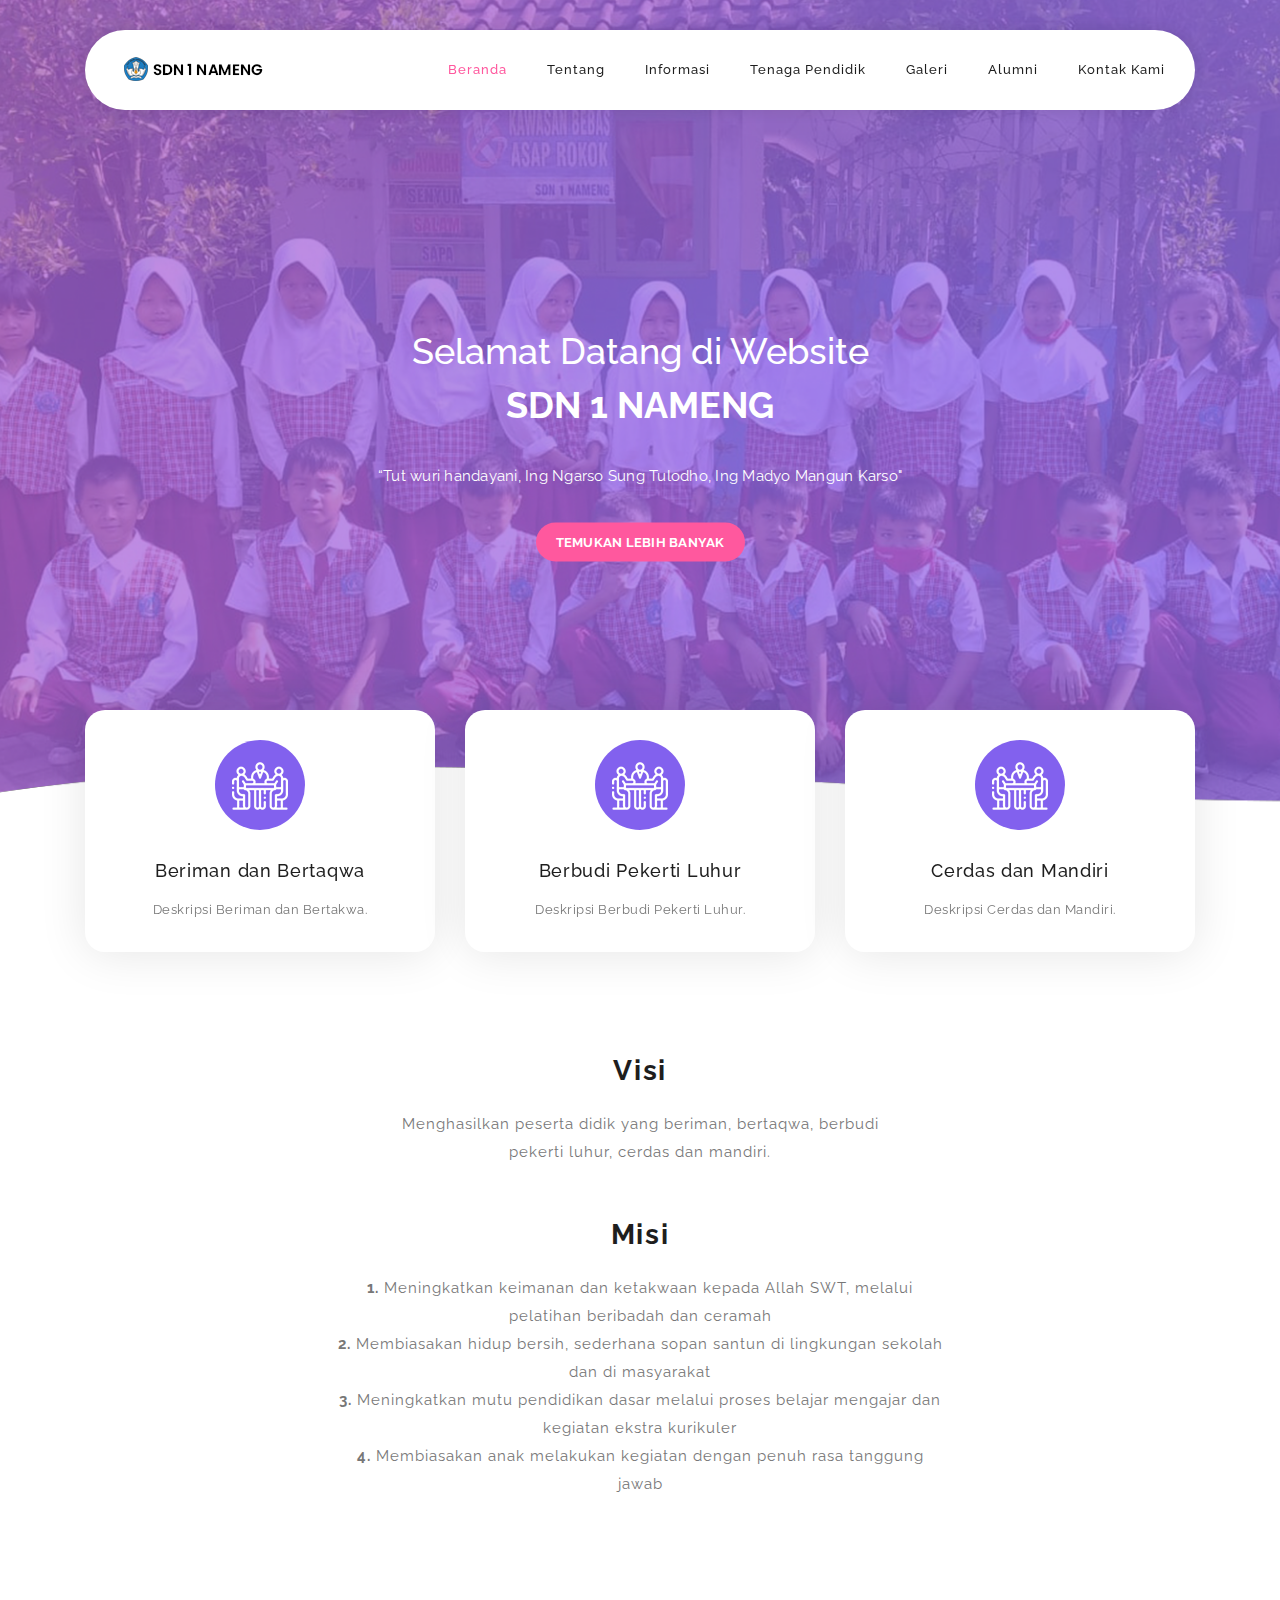
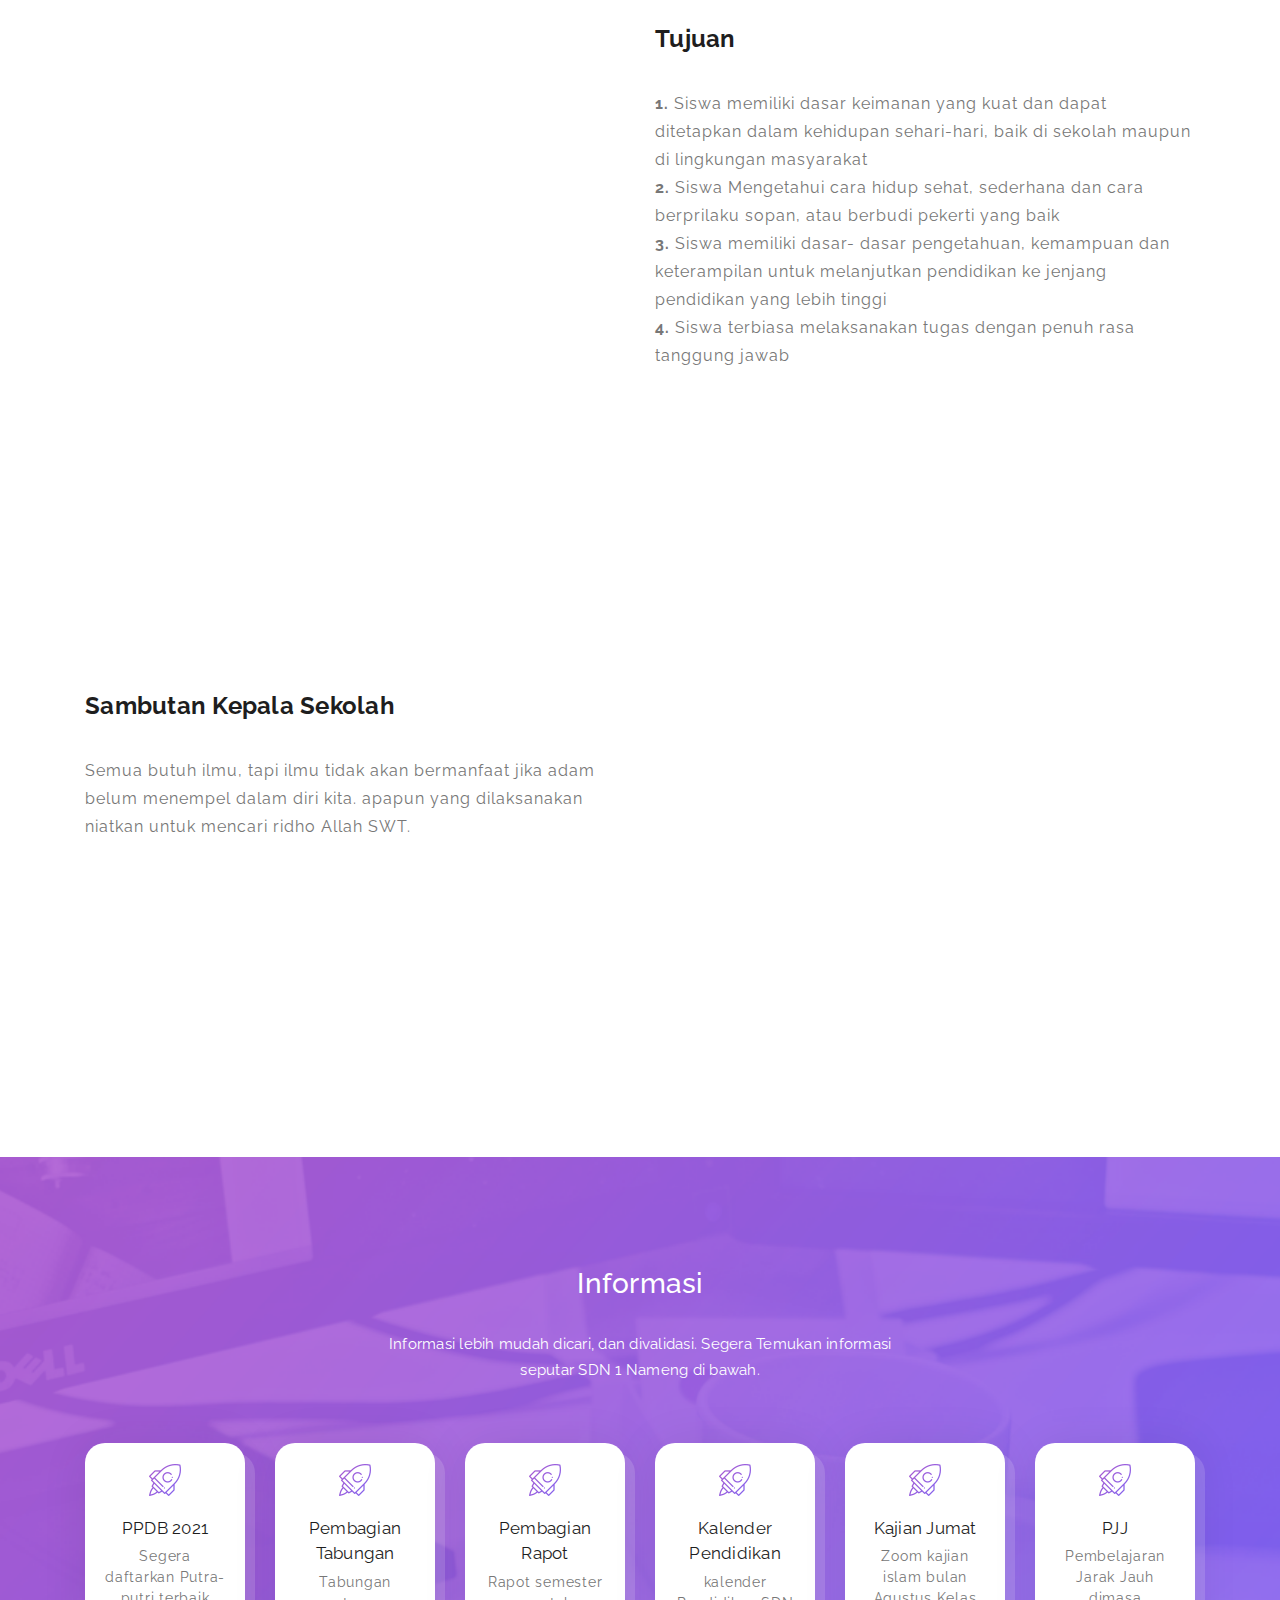
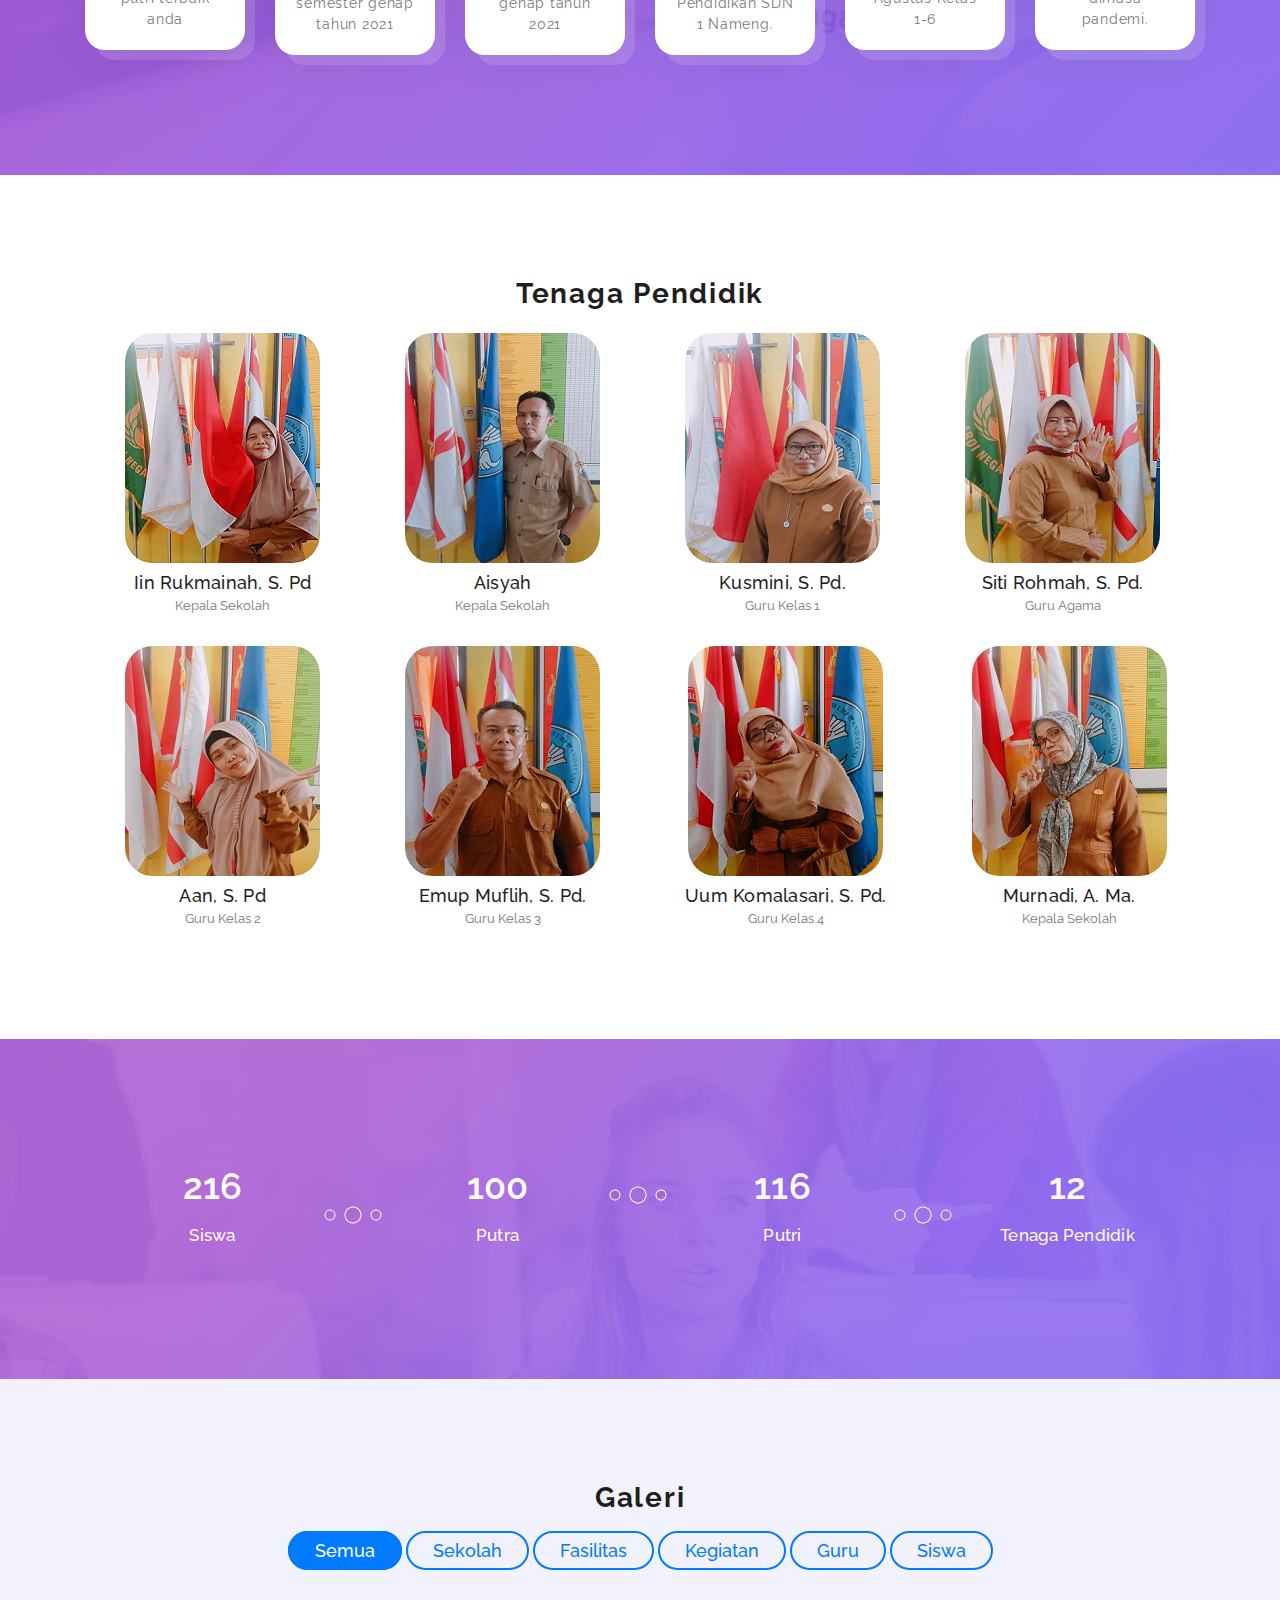
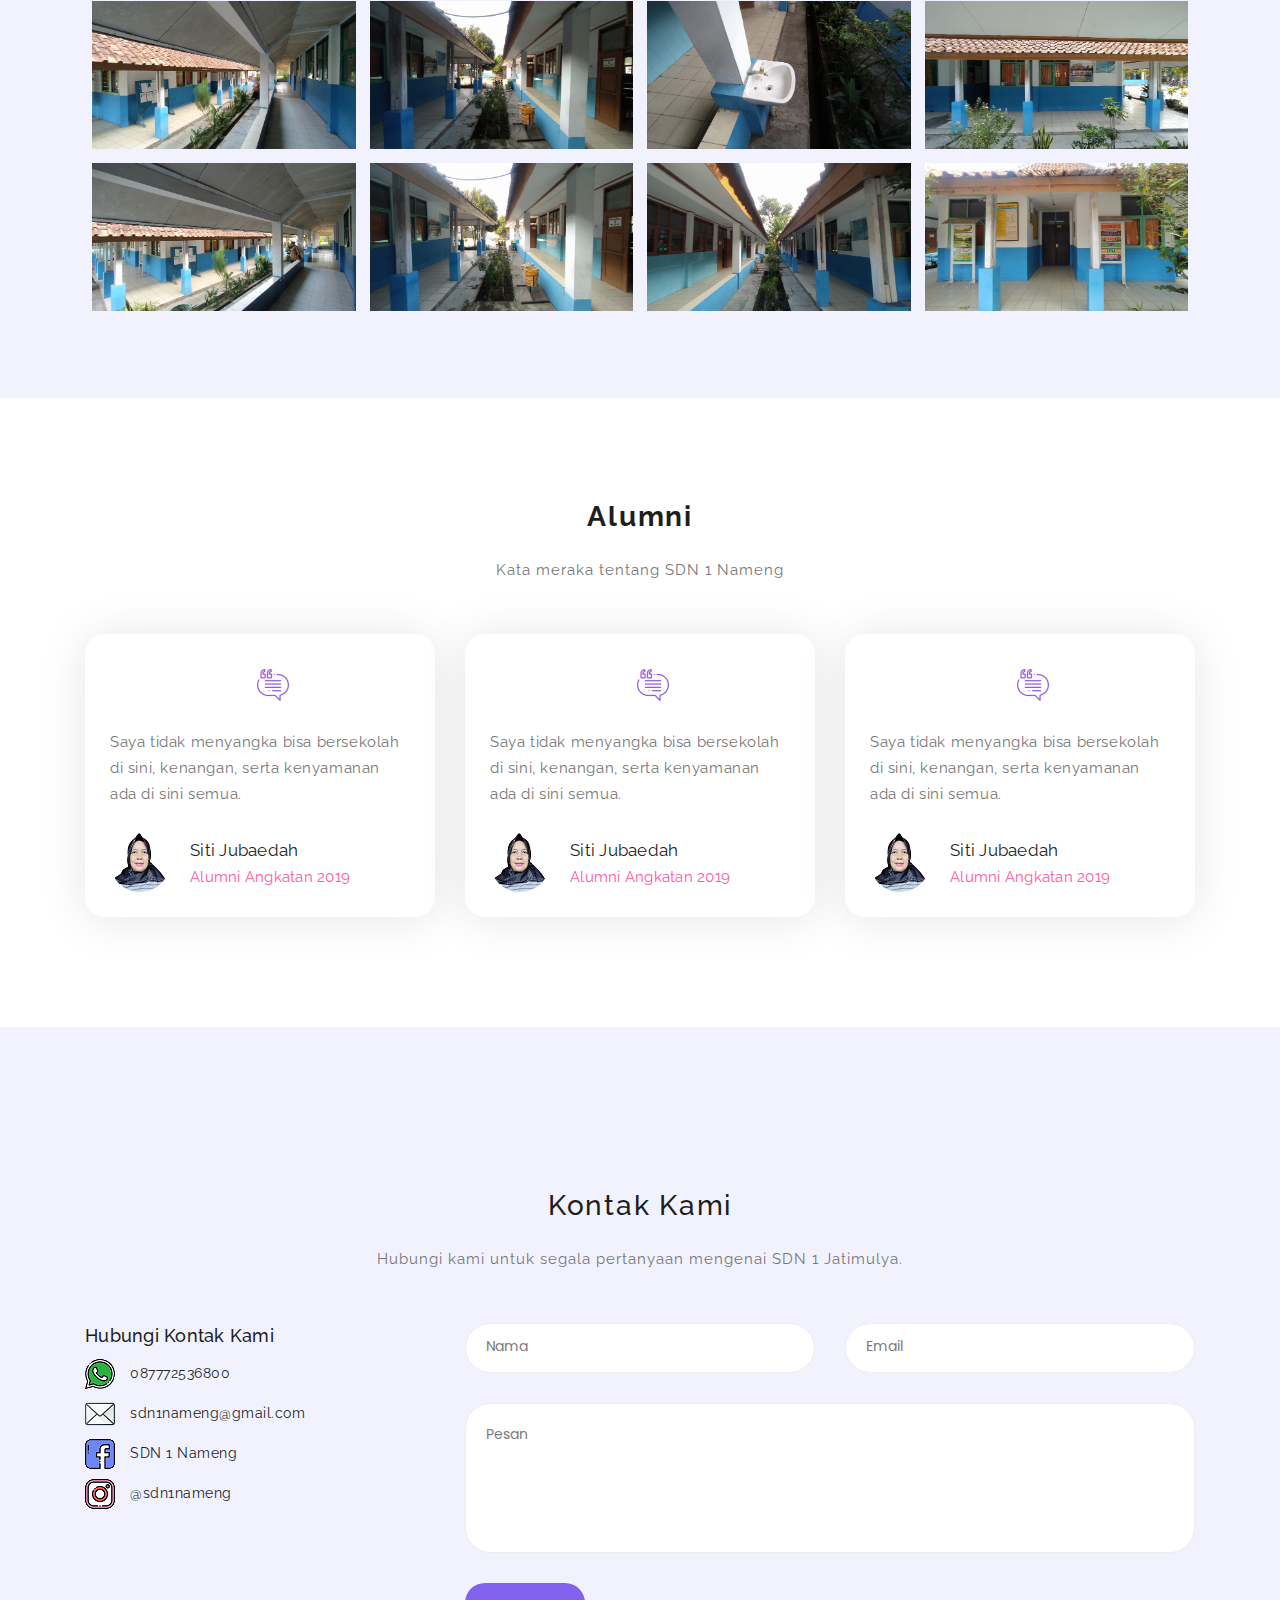
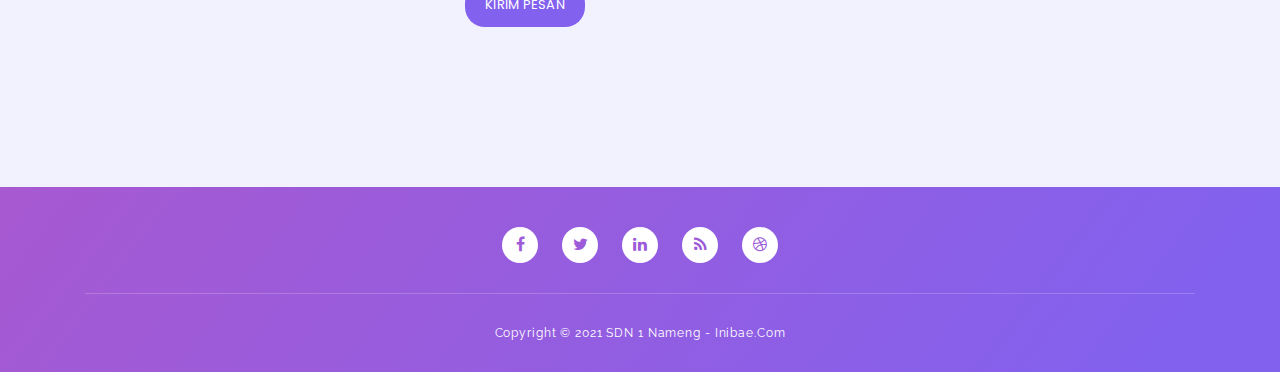
==== index.html @ caa33e8d "first commit" ====
<!DOCTYPE html>
<html lang="en">

  <head>

    <meta charset="utf-8">
    <meta name="viewport" content="width=device-width, initial-scale=1, shrink-to-fit=no">
    <meta name="description" content="">
    <meta name="author" content="">
    <link href="https://fonts.googleapis.com/css?family=Raleway:100,300,400,500,700,900" rel="stylesheet">
    <link rel="shortcut icon" href="assets/images/logotitle.png">
    <link rel="stylesheet" href="assets/css/galeri.css">
    <script src="https://kit.fontawesome.com/a076d05399.js"></script>

    <title>SDN 1 NAMENG</title>
<!--
SOFTY PINKO
https://templatemo.com/tm-535-softy-pinko
-->

    <!-- Additional CSS Files -->
    <link rel="stylesheet" type="text/css" href="assets/css/bootstrap.min.css">

    <link rel="stylesheet" type="text/css" href="assets/css/font-awesome.css">

    <link rel="stylesheet" href="assets/css/templatemo-softy-pinko.css">

    </head>
    
    <body>
    
    <!-- ***** Preloader Start ***** -->
    <div id="preloader">
        <div class="jumper">
            <div></div>
            <div></div>
            <div></div>
        </div>
    </div>  
    <!-- ***** Preloader End ***** -->
    
    
    <!-- ***** Header Area Start ***** -->
    <header class="header-area header-sticky">
        <div class="container">
            <div class="row">
                <div class="col-12">
                    <nav class="main-nav">
                        <!-- ***** Logo Start ***** -->
                        <a href="index.html" class="logo">
                            <img src="assets/images/logo.png" alt="Softy Pinko"/>
                        </a>
                        <!-- ***** Logo End ***** -->
                        <!-- ***** Menu Start ***** -->
                        <ul class="nav">
                            <li><a href="#welcome" class="active">Beranda</a></li>
                            <li><a href="#features">Tentang</a></li>
                            <li><a href="#work-process">Informasi</a></li>
                            <li><a href="#blog">Tenaga Pendidik</a></li>
                            <li><a href="#pricing-plans">Galeri</a></li>
                            <li><a href="#testimonials">Alumni</a></li>
                            <li><a href="#contact-us">Kontak Kami</a></li>
                        </ul>
                        <a class='menu-trigger'>
                            <span>Menu</span>
                        </a>
                        <!-- ***** Menu End ***** -->
                    </nav>
                </div>
            </div>
        </div>
    </header>
    <!-- ***** Header Area End ***** -->

    <!-- ***** Welcome Area Start ***** -->
    <div class="welcome-area" id="welcome">

        <!-- ***** Header Text Start ***** -->
        <div class="header-text">
            <div class="container">
                <div class="row">
                    <div class="offset-xl-3 col-xl-6 offset-lg-2 col-lg-8 col-md-12 col-sm-12">
                        <h1>Selamat Datang di Website<br><strong>SDN 1 NAMENG</strong></h1>
                        <p>“Tut wuri handayani, Ing Ngarso Sung Tulodho, Ing Madyo Mangun Karso"</p>
                        <a href="#features" class="main-button-slider"><strong>Temukan Lebih Banyak</strong></a>
                    </div>
                </div>
            </div>
        </div>
        <!-- ***** Header Text End ***** -->
    </div>
    <!-- ***** Welcome Area End ***** -->

    <!-- ***** Features Small Start ***** -->
    <section class="section home-feature">
        <div class="container">
            <div class="row">
                <div class="col-lg-12">
                    <div class="row">
                        <!-- ***** Features Small Item Start ***** -->
                        <div class="col-lg-4 col-md-6 col-sm-6 col-12" data-scroll-reveal="enter bottom move 50px over 0.6s after 0.2s">
                            <div class="features-small-item">
                                <div class="icon">
                                    <i><img src="assets/images/featured-item-01.png" alt=""></i>
                                </div>
                                <h5 class="features-title">Beriman dan Bertaqwa</h5>
                                <p>Deskripsi Beriman dan Bertakwa.</p>
                            </div>
                        </div>
                        <!-- ***** Features Small Item End ***** -->

                        <!-- ***** Features Small Item Start ***** -->
                        <div class="col-lg-4 col-md-6 col-sm-6 col-12" data-scroll-reveal="enter bottom move 50px over 0.6s after 0.4s">
                            <div class="features-small-item">
                                <div class="icon">
                                    <i><img src="assets/images/featured-item-01.png" alt=""></i>
                                </div>
                                <h5 class="features-title">Berbudi Pekerti Luhur</h5>
                                <p>Deskripsi Berbudi Pekerti Luhur.</p>
                            </div>
                        </div>
                        <!-- ***** Features Small Item End ***** -->

                        <!-- ***** Features Small Item Start ***** -->
                        <div class="col-lg-4 col-md-6 col-sm-6 col-12" data-scroll-reveal="enter bottom move 50px over 0.6s after 0.6s">
                            <div class="features-small-item">
                                <div class="icon">
                                    <i><img src="assets/images/featured-item-01.png" alt=""></i>
                                </div>
                                <h5 class="features-title">Cerdas dan Mandiri</h5>
                                <p>Deskripsi Cerdas dan Mandiri.</p>
                            </div>
                        </div>
                        <!-- ***** Features Small Item End ***** -->
                    </div>
                </div>
            </div>
        </div>
    </section>
    <!-- ***** Features Small End ***** -->

    <!-- ***** Features Big Item Start ***** -->
    
    <section class="section padding-top-70 padding-bottom-0" id="features">
        <div class="container">
            <div class="col-lg-12">
                <div class="center-heading">
                        <h2 class="section-title"><strong>Visi</strong></h2>
                    </div>
                </div>
                <div class="offset-lg-3 col-lg-6">
                    <div class="center-text">
                        <p>Menghasilkan peserta didik yang beriman, bertaqwa, berbudi pekerti luhur, cerdas dan mandiri.</p>
                    </div>
                </div>
                <div class="center-heading">
                    <h2 class="section-title"><strong>Misi</strong></h2>
                </div>
            </div>
            <div class="offset-lg-3 col-lg-6">
                <div class="center-text">
                    <p>
                        <strong>1.</strong>	Meningkatkan keimanan dan ketakwaan kepada Allah SWT, melalui pelatihan beribadah dan ceramah<br>
                        <strong>2.</strong>	Membiasakan hidup bersih, sederhana sopan santun di lingkungan sekolah dan di masyarakat<br>
                        <strong>3.</strong>	Meningkatkan mutu pendidikan dasar melalui proses belajar mengajar dan kegiatan ekstra kurikuler<br>
                        <strong>4.</strong> Membiasakan anak melakukan kegiatan dengan penuh rasa tanggung jawab<br>
                    </p>
                </div>
            </div>
        </div>
    </section>
    <!-- ***** Features Big Item End ***** -->

    <!-- ***** Features Big Item Start ***** -->
    <section class="section padding-top-70 padding-bottom-0" id="features">
        <div class="container">
            <div class="row">
                <div class="col-lg-5 col-md-12 col-sm-12 align-self-center" data-scroll-reveal="enter left move 30px over 0.6s after 0.4s">
                    <img src="assets/images/student.png" class="rounded img-fluid d-block mx-auto" alt="App">
                </div>
                <div class="col-lg-1"></div>
                <div class="col-lg-6 col-md-12 col-sm-12 align-self-center mobile-top-fix">
                    <div class="left-heading">
                        <h2 class="section-title"><strong>Tujuan</strong></h2>
                    </div>
                    <div class="left-text">
                        <p>
                            <strong>1.</strong> Siswa memiliki dasar keimanan yang kuat dan dapat ditetapkan dalam kehidupan sehari-hari, baik di sekolah maupun di lingkungan masyarakat<br>
                            <strong>2.</strong> Siswa Mengetahui cara hidup sehat, sederhana dan cara berprilaku sopan, atau berbudi pekerti yang baik<br>
                            <strong>3.</strong> Siswa memiliki dasar- dasar pengetahuan, kemampuan dan keterampilan untuk melanjutkan pendidikan ke jenjang pendidikan yang lebih tinggi<br>
                            <strong>4.</strong> Siswa terbiasa melaksanakan tugas dengan penuh rasa tanggung jawab<br>
                        </p>
                    </div>
                </div>
            </div>
        </div>
    </section>
    <!-- ***** Features Big Item End ***** -->

    <!-- ***** Features Big Item Start ***** -->
    <section class="section padding-bottom-100">
        <div class="container">
            <div class="row">
                <div class="col-lg-6 col-md-12 col-sm-12 align-self-center mobile-bottom-fix">
                    <div class="left-heading">
                        <h2 class="section-title"><strong>Sambutan Kepala Sekolah</strong></h2>
                    </div>
                    <div class="left-text">
                        <p>Semua butuh ilmu, tapi ilmu tidak akan bermanfaat jika adam belum menempel dalam diri kita. apapun yang dilaksanakan niatkan untuk mencari ridho Allah SWT.</p>
                    </div>
                </div>
                <div class="col-lg-1"></div>
                <div class="col-lg-5 col-md-12 col-sm-12 align-self-center mobile-bottom-fix-big" data-scroll-reveal="enter right move 30px over 0.6s after 0.4s">
                    <img src="assets/images/kepsek-gaya.png" class="rounded img-fluid d-block mx-auto" alt="App">
                </div>
            </div>
        </div>
    </section>
    <!-- ***** Features Big Item End ***** -->

    <!-- ***** Home Parallax Start ***** -->
    <section class="mini" id="work-process">
        <div class="mini-content">
            <div class="container">
                <div class="row">
                    <div class="offset-lg-3 col-lg-6">
                        <div class="info">
                            <h1>Informasi</h1>
                            <p>Informasi lebih mudah dicari, dan divalidasi. Segera Temukan informasi seputar SDN 1 Nameng di bawah.</p>
                        </div>
                    </div>
                </div>

                <!-- ***** Mini Box Start ***** -->
                <div class="row">
                    <div class="col-lg-2 col-md-3 col-sm-6 col-6">
                        <a href="informasi1.html" class="mini-box">
                            <i><img src="assets/images/work-process-item-01.png" alt=""></i>
                            <strong>PPDB 2021</strong>
                            <span>Segera daftarkan Putra-putri terbaik anda</span>
                        </a>
                    </div>
                    <div class="col-lg-2 col-md-3 col-sm-6 col-6">
                        <a href="informasi1.html" class="mini-box">
                            <i><img src="assets/images/work-process-item-01.png" alt=""></i>
                            <strong>Pembagian Tabungan</strong>
                            <span>Tabungan semester genap tahun 2021</span>
                        </a>
                    </div>
                    <div class="col-lg-2 col-md-3 col-sm-6 col-6">
                        <a href="informasi1.html" class="mini-box">
                            <i><img src="assets/images/work-process-item-01.png" alt=""></i>
                            <strong>Pembagian Rapot</strong>
                            <span>Rapot semester genap tahun 2021</span>
                        </a>
                    </div>
                    <div class="col-lg-2 col-md-3 col-sm-6 col-6">
                        <a href="informasi2.html" class="mini-box">
                            <i><img src="assets/images/work-process-item-01.png" alt=""></i>
                            <strong>Kalender Pendidikan</strong>
                            <span>kalender Pendidikan SDN 1 Nameng.</span>
                        </a>
                    </div>
                    <div class="col-lg-2 col-md-3 col-sm-6 col-6">
                        <a href="informasi2.html" class="mini-box">
                            <i><img src="assets/images/work-process-item-01.png" alt=""></i>
                            <strong>Kajian Jumat</strong>
                            <span>Zoom kajian islam bulan Agustus Kelas 1-6</span>
                        </a>
                    </div>
                    <div class="col-lg-2 col-md-3 col-sm-6 col-6">
                        <a href="informasi2.html" class="mini-box">
                            <i><img src="assets/images/work-process-item-01.png" alt=""></i>
                            <strong>PJJ</strong>
                            <span>Pembelajaran Jarak Jauh dimasa pandemi.</span>
                        </a>
                    </div>
                </div>
                <!-- ***** Mini Box End ***** -->
            </div>
        </div>
    </section>
    <!-- ***** Home Parallax End ***** -->

    <!-- ***** Blog Start ***** -->
        <section class="section" id="blog">
            <div class="container">
                <!-- ***** Section Title Start ***** -->
                <div class="row">
                    <div class="col-lg-12">
                        <div class="center-heading">
                            <h2 class="section-title"><strong>Tenaga Pendidik</strong></h2>
                        </div>
                    </div>
                </div>
                <!-- ***** Section Title End ***** -->
    
                <div class="row">
                    <!-- <div class="col-lg-4 col-md-6 col-sm-12 justify-content-md-center"> -->
                        <div class="blog-post-thumb">
                            <div class="img">
                                <img src="assets/images/tenagapendidik/h.png" alt="">
                            </div>
                            <div class="blog-content">
                                <h3>
                                    <a href="#">Iin Rukmainah, S. Pd</a>
                                </h3>
                                <div class="text">
                                   Kepala Sekolah
                                </div>
                            </div>
                        </div>
                        <div class="blog-post-thumb">
                            <div class="img">
                                <img src="assets/images/tenagapendidik/a.png" alt="">
                            </div>
                            <div class="blog-content">
                                <h3>
                                    <a href="#">Aisyah</a>
                                </h3>
                                <div class="text">
                                Kepala Sekolah
                                </div>
                            </div>
                        </div>
                        <div class="blog-post-thumb">
                            <div class="img">
                                <img src="assets/images/tenagapendidik/b.png" alt="">
                            </div>
                            <div class="blog-content">
                                <h3>
                                    <a href="#">Kusmini, S. Pd.</a>
                                </h3>
                                <div class="text">
                                   Guru Kelas 1
                                </div>
                            </div>
                        </div>
                        <div class="blog-post-thumb">
                            <div class="img">
                                <img src="assets/images/tenagapendidik/c.png" alt="">
                            </div>
                            <div class="blog-content">
                                <h3>
                                    <a href="#">Siti Rohmah, S. Pd.</a>
                                </h3>
                                <div class="text">
                                   Guru Agama
                                </div>
                            </div>
                        </div>
                        <div class="blog-post-thumb">
                            <div class="img">
                                <img src="assets/images/tenagapendidik/d.png" alt="">
                            </div>
                            <div class="blog-content">
                                <h3>
                                    <a href="#">Aan, S. Pd</a>
                                </h3>
                                <div class="text">
                                    Guru Kelas 2
                                </div>
                            </div>
                        </div>
                        <div class="blog-post-thumb">
                            <div class="img">
                                <img src="assets/images/tenagapendidik/e.png" alt="">
                            </div>
                            <div class="blog-content">
                                <h3>
                                    <a href="#">Emup Muflih, S. Pd.</a>
                                </h3>
                                <div class="text">
                                   Guru Kelas 3
                                </div>
                            </div>
                        </div>
                        <div class="blog-post-thumb">
                            <div class="img">
                                <img src="assets/images/tenagapendidik/f.png" alt="">
                            </div>
                            <div class="blog-content">
                                <h3>
                                    <a href="#">Uum Komalasari, S. Pd.</a>
                                </h3>
                                <div class="text">
                                   Guru Kelas 4 
                                </div>
                            </div>
                        </div>
                        <div class="blog-post-thumb">
                            <div class="img">
                                <img src="assets/images/tenagapendidik/g.png" alt="">
                            </div>
                            <div class="blog-content">
                                <h3>
                                    <a href="#">Murnadi, A. Ma.</a>
                                </h3>
                                <div class="text">
                                   Kepala Sekolah
                                </div>
                            </div>
                        </div>
                </div>
            </div>
        </section>
    <!-- ***** Blog End ***** -->

    
    <!-- ***** Counter Parallax Start ***** -->
    <section class="counter">
        <div class="content">
            <div class="container">
                <div class="row">
                    <div class="col-lg-3 col-md-6 col-sm-12">
                        <div class="count-item decoration-bottom">
                            <strong>216</strong>
                            <span>Siswa</span>
                        </div>
                    </div>
                    <div class="col-lg-3 col-md-6 col-sm-12">
                        <div class="count-item decoration-top">
                            <strong>100</strong>
                            <span>Putra</span>
                        </div>
                    </div>
                    <div class="col-lg-3 col-md-6 col-sm-12">
                        <div class="count-item decoration-bottom">
                            <strong>116</strong>
                            <span>Putri</span>
                        </div>
                    </div>
                    <div class="col-lg-3 col-md-6 col-sm-12">
                        <div class="count-item">
                            <strong>12</strong>
                            <span>Tenaga Pendidik</span>
                        </div>
                    </div>
                </div>
            </div>
        </div>
    </section>
    <!-- ***** Counter Parallax End ***** -->   

    <!-- Galeri Start -->
    <section class="section colored" id="pricing-plans">
        <div class="container">
            <!-- ***** Section Title Start ***** -->
            <div class="row">
                <div class="col-lg-12">
                    <div class="center-heading">
                        <h2 class="section-title"><strong>Galeri</strong></h2>
                    </div>
                </div>
            </div>
            <!-- ***** Section Title End ***** -->
            <!-- ***** Section Title End ***** -->

            <!-- ***** Section Galeri Start ***** -->
            <div class="wrapper">
                <!-- filter Items -->
                <nav>
                  <div class="items">
                    <span class="item active" data-name="semua">Semua</span>
                    <span class="item" data-name="sekolah">Sekolah</span>
                    <span class="item" data-name="fasilitas">Fasilitas</span>
                    <span class="item" data-name="kegiatan">Kegiatan</span>
                    <span class="item" data-name="guru">Guru</span>
                    <span class="item" data-name="siswa">Siswa</span>
                  </div>
                </nav>
                <!-- filter Images -->
                <div class="gallery">
                  <div class="image" data-name="sekolah"><span><img src="assets/images/galeri/1.jpg" alt=""></span></div>
                  <div class="image" data-name="sekolah"><span><img src="assets/images/galeri/2.jpg" alt=""></span></div>
                  <div class="image" data-name="fasilitas"><span><img src="assets/images/galeri/3.jpg" alt=""></span></div>
                  <div class="image" data-name="sekolah"><span><img src="assets/images/galeri/4.jpg" alt=""></span></div>
                  <div class="image" data-name="sekolah"><span><img src="assets/images/galeri/5.jpg" alt=""></span></div>
                  <div class="image" data-name="sekolah"><span><img src="assets/images/galeri/6.jpg" alt=""></span></div>
                  <div class="image" data-name="sekolah"><span><img src="assets/images/galeri/7.jpg" alt=""></span></div>
                  <div class="image" data-name="sekolah"><span><img src="assets/images/galeri/8.jpg" alt=""></span></div>
                </div>
              </div>
              <!-- fullscreen img preview box -->
              <div class="preview-box">
                <div class="details">
                  <span class="title">Kategori: <p></p></span>
                  <span class="icon fas fa-times"></span>
                </div>
                <div class="image-box"><img src="" alt=""></div>
              </div>
              <div class="shadow"></div>
            <!-- ***** Section Galeri End ***** -->
        </div>
    </section>
    <!-- Galeri End -->



    <!-- ***** Testimonials Start ***** -->
        <section class="section" id="testimonials">
            <div class="container">
                <!-- ***** Section Title Start ***** -->
                <div class="row">
                    <div class="col-lg-12">
                        <div class="center-heading">
                            <h2 class="section-title"><strong>Alumni</strong></h2>
                        </div>
                    </div>
                    <div class="offset-lg-3 col-lg-6">
                        <div class="center-text">
                            <p>Kata meraka tentang SDN 1 Nameng </p>
                        </div>
                    </div>
                </div>
                <!-- ***** Section Title End ***** -->
    
                <div class="row">
                    <!-- ***** Testimonials Item Start ***** -->
                    <div class="col-lg-4 col-md-6 col-sm-12 ">
                        <div class="team-item">
                            <div class="team-content">
                                <i><img src="assets/images/testimonial-icon.png" alt=""></i>
                                <p>Saya tidak menyangka bisa bersekolah di sini, kenangan, serta kenyamanan ada di sini semua.</p>
                                <div class="user-image">
                                    <img src="assets/images/60x60.png" alt="">
                                </div>
                                <div class="team-info">
                                    <h3 class="user-name">Siti Jubaedah</h3>
                                    <span>Alumni Angkatan 2019</span>
                                </div>
                            </div>
                        </div>
                    </div>
                    <!-- ***** Testimonials Item End ***** -->
                    
                    <!-- ***** Testimonials Item Start ***** -->
                    <div class="col-lg-4 col-md-6 col-sm-12 ">
                        <div class="team-item">
                            <div class="team-content">
                                <i><img src="assets/images/testimonial-icon.png" alt=""></i>
                                <p>Saya tidak menyangka bisa bersekolah di sini, kenangan, serta kenyamanan ada di sini semua.</p>
                                <div class="user-image">
                                    <img src="assets/images/60x60.png" alt="">
                                </div>
                                <div class="team-info">
                                    <h3 class="user-name">Siti Jubaedah</h3>
                                    <span>Alumni Angkatan 2019</span>
                                </div>
                            </div>
                        </div>
                    </div>
                    <!-- ***** Testimonials Item End ***** -->
                    
                    <!-- ***** Testimonials Item Start ***** -->
                    <div class="col-lg-4 col-md-6 col-sm-12">
                        <div class="team-item">
                            <div class="team-content">
                                <i><img src="assets/images/testimonial-icon.png" alt=""></i>
                                <p>Saya tidak menyangka bisa bersekolah di sini, kenangan, serta kenyamanan ada di sini semua.</p>
                                <div class="user-image">
                                    <img src="assets/images/60x60.png" alt="">
                                </div>
                                <div class="team-info">
                                    <h3 class="user-name">Siti Jubaedah</h3>
                                    <span>Alumni Angkatan 2019</span>
                                </div>
                            </div>
                        </div>
                    </div>
                    <!-- ***** Testimonials Item End ***** -->
                    <!-- ***** Testimonials Item End ***** -->
                </div>
            </div>
        </section>
    <!-- ***** Testimonials End ***** -->    

    <!-- ***** Contact Us Start ***** -->
    <section class="section colored" id="contact-us">
        <div class="container">
            <!-- ***** Section Title Start ***** -->
            <div class="row">
                <div class="col-lg-12">
                    <div class="center-heading">
                        <h2 class="section-title">Kontak Kami</h2>
                    </div>
                </div>
                <div class="offset-lg-3 col-lg-6">
                    <div class="center-text">
                        <p>Hubungi kami untuk segala pertanyaan mengenai SDN 1 Jatimulya.</p>
                    </div>
                </div>
            </div>
            <!-- ***** Section Title End ***** -->

            <div class="row">
                <!-- ***** Contact Text Start ***** -->
                <div class="col-lg-4 col-md-4 col-xs-12">
                    <div class="left-text-content">
                        <div class="section-heading">
                            <h5>Hubungi Kontak Kami</h5>
                        </div>
                        <ul class="contact-info">
                            <li><img src="assets/images/contact-info-03.png" alt="">087772536800</li>
                            <li><img src="assets/images/contact-info-04.png" alt="">sdn1nameng@gmail.com</li>
                            <li><img src="assets/images/contact-info-01.png" alt="">SDN 1 Nameng</li>
                            <li><img src="assets/images/contact-info-02.png" alt="">@sdn1nameng</li>
                        </ul>
                    </div>
                </div>
                <!-- ***** Contact Text End ***** -->

                <!-- ***** Contact Form Start ***** -->
                <div class="col-lg-8 col-md-6 col-sm-12">
                    <div class="contact-form">
                        <form id="contact" action="" method="get">
                          <div class="row">
                            <div class="col-lg-6 col-md-12 col-sm-12">
                              <fieldset>
                                <input name="name" type="text" class="form-control" id="name" placeholder="Nama" required="">
                              </fieldset>
                            </div>
                            <div class="col-lg-6 col-md-12 col-sm-12">
                              <fieldset>
                                <input name="email" type="email" class="form-control" id="email" placeholder="Email" required="">
                              </fieldset>
                            </div>
                            <div class="col-lg-12">
                              <fieldset>
                                <textarea name="message" rows="6" class="form-control" id="message" placeholder="Pesan" required=""></textarea>
                              </fieldset>
                            </div>
                            <div class="col-lg-12">
                              <fieldset>
                                <button type="submit" id="form-submit" class="main-button">Kirim Pesan</button>
                              </fieldset>
                            </div>
                          </div>
                        </form>
                    </div>
                </div>
                <!-- ***** Contact Form End ***** -->
            </div>
        </div>
    </section>
    <!-- ***** Contact Us End ***** -->
    
    <!-- ***** Footer Start ***** -->
    <footer>
        <div class="container">
            <div class="row">
                <div class="col-lg-12 col-md-12 col-sm-12">
                    <ul class="social">
                        <li><a href="#"><i class="fa fa-facebook"></i></a></li>
                        <li><a href="#"><i class="fa fa-twitter"></i></a></li>
                        <li><a href="#"><i class="fa fa-linkedin"></i></a></li>
                        <li><a href="#"><i class="fa fa-rss"></i></a></li>
                        <li><a href="#"><i class="fa fa-dribbble"></i></a></li>
                    </ul>
                </div>
            </div>
            <div class="row">
                <div class="col-lg-12">
                    <p class="copyright">Copyright &copy; 2021 SDN 1 Nameng - <a href="https:/www.inibae.com">Inibae.com</a></p>
                </div>
            </div>
        </div>
    </footer>
    <!-- ***** Footer End ***** -->
    
    <!-- Galeri -->
    <script src="assets/js/galeri.js"></script>

    <!-- jQuery -->
    <script src="assets/js/jquery-2.1.0.min.js"></script>

    <!-- Bootstrap -->
    <script src="assets/js/popper.js"></script>
    <script src="assets/js/bootstrap.min.js"></script>

    <!-- Plugins -->
    <script src="assets/js/scrollreveal.min.js"></script>
    <script src="assets/js/waypoints.min.js"></script>
    <script src="assets/js/jquery.counterup.min.js"></script>
    <script src="assets/js/imgfix.min.js"></script> 
    
    <!-- Global Init -->
    <script src="assets/js/custom.js"></script>

  </body>
</html>
---- assets/css/galeri.css ----
@import url('https://fonts.googleapis.com/css2?family=Poppins:wght@200;300;400;500;600;700&display=swap');
*{
  margin: 0;
  padding: 0;
  box-sizing: border-box;
  font-family: 'Poppins', sans-serif;
}
::selection{
  color: #fff;
  background: #007bff;
}
body{
  padding: 10px;
}
/* .wrapper{
  margin: 100px auto;
  max-width: 1100px;
} */
.wrapper nav{
  display: flex;
  justify-content: center;
}
/* .wrapper .items{
  display: flex;
  max-width: 720px;
  width: 100%;
  justify-content: space-between;
} */
.items span{
  padding: 7px 25px;
  font-size: 18px;
  font-weight: 500;
  cursor: pointer;
  color: #007bff;
  border-radius: 50px;
  border: 2px solid #007bff;
  transition: all 0.3s ease;
}
.items span.active,
.items span:hover{
  color: #fff;
  background: #007bff;
}

.gallery{
  display: flex;
  flex-wrap: wrap;
  margin-top: 30px;
}
.gallery .image{
  width: calc(100% / 4);
  padding: 7px;
}
.gallery .image span{
  display: flex;
  width: 100%;
  overflow: hidden;
}
.gallery .image img{
  width: 100%;
  vertical-align: middle;
  transition: all 0.3s ease;
}
.gallery .image:hover img{
  transform: scale(1.1);
}
.gallery .image.hide{
  display: none;
}
.gallery .image.show{
  animation: animate 0.4s ease;
}
@keyframes animate {
  0%{
    transform: scale(0.5);
  }
  100%{
    transform: scale(1);
  }
}

.preview-box{
  position: fixed;
  top: 50%;
  left: 50%;
  transform: translate(-50%, -50%) scale(0.9);
  background: #fff;
  max-width: 700px;
  width: 100%;
  z-index: 5;
  opacity: 0;
  pointer-events: none;
  border-radius: 3px;
  padding: 0 5px 5px 5px;
  box-shadow: 0px 0px 15px rgba(0,0,0,0.2);
}
.preview-box.show{
  opacity: 1;
  pointer-events: auto;
  transform: translate(-50%, -50%) scale(1);
  transition: all 0.3s ease;
}
.preview-box .details{
  padding: 13px 15px 13px 10px;
  display: flex;
  align-items: center;
  justify-content: space-between;
}
.details .title{
  display: flex;
  font-size: 18px;
  font-weight: 400;
}
.details .title p{
  font-weight: 500;
  margin-left: 5px;
}
.details .icon{
  color: #007bff;
  font-style: 22px;
  cursor: pointer;
}
.preview-box .image-box{
  width: 100%;
  display: flex;
}
.image-box img{
  width: 100%;
  border-radius: 0 0 3px 3px;
}
.shadow{
  position: fixed;
  left: 0;
  top: 0;
  height: 100%;
  width: 100%;
  z-index: 2;
  display: none;
  background: rgba(0,0,0,0.4);
}
.shadow.show{
  display: block;
}

@media (max-width: 1000px) {
  .gallery .image{
    width: calc(100% / 3);
  }
}
@media (max-width: 800px) {
  .gallery .image{
    width: calc(100% / 2);
  }
}
@media (max-width: 700px) {
  .wrapper nav .items{
    max-width: 600px;
  }
  nav .items span{
    padding: 7px 15px;
  }
}
@media (max-width: 600px) {
  .wrapper{
    margin: 30px auto;
  }
  .wrapper nav .items{
    flex-wrap: wrap;
    justify-content: center;
  }
  nav .items span{
    margin: 5px;
  }
  .gallery .image{
    width: 100%;
  }
}
---- assets/css/templatemo-softy-pinko.css ----
/*

Softy Pinko

https://templatemo.com/tm-535-softy-pinko

*/
/* ---------------------------------------------
Table of contents
------------------------------------------------
01. font & reset css
02. reset
03. global styles
04. header
05. welcome
06. features
07. team
08. pricing
09. blog
10. contact
11. footer
12. preloader

--------------------------------------------- */
/* 
---------------------------------------------
font & reset css
--------------------------------------------- 
*/
@import url("https://fonts.googleapis.com/css?family=Raleway:100,300,400,500,700,900");
/* 
---------------------------------------------
reset
--------------------------------------------- 
*/
html, body, div, span, applet, object, iframe, h1, h2, h3, h4, h5, h6, p, blockquote, div
pre, a, abbr, acronym, address, big, cite, code, del, dfn, em, font, img, ins, kbd, q,
s, samp, small, strike, strong, sub, sup, tt, var, b, u, i, center, dl, dt, dd, ol, ul, li,
figure, header, nav, section, article, aside, footer, figcaption {
  margin: 0;
  padding: 0;
  border: 0;
  outline: 0;
  font-family: "Raleway", sans-serif;
}

.clearfix:after {
  content: ".";
  display: block;
  clear: both;
  visibility: hidden;
  line-height: 0;
  height: 0;
}

.clearfix {
  display: inline-block;
}

html[xmlns] .clearfix {
  display: block;
}

* html .clearfix {
  height: 1%;
}

ul, li {
  padding: 0;
  margin: 0;
  list-style: none;
}

header, nav, section, article, aside, footer, hgroup {
  display: block;
}

* {
  box-sizing: border-box;
}

html, body {
  font-family: "Raleway", sans-serif;
  font-weight: 400;
  background-color: #fff;
  font-size: 16px;
  -ms-text-size-adjust: 100%;
  -webkit-font-smoothing: antialiased;
  -moz-osx-font-smoothing: grayscale;
}

a {
  text-decoration: none !important;
}

h1, h2, h3, h4, h5, h6 {
  font-family: "Raleway", sans-serif;
  margin-top: 0px;
  margin-bottom: 0px;
}

ul {
  margin-bottom: 0px;
}

/* 
---------------------------------------------
global styles
--------------------------------------------- 
*/
html,
body {
  background: #fff;
  font-family: "Raleway", sans-serif;
}

::selection {
  background: #ff589e;
  color: #fff;
}

::-moz-selection {
  background: #ff589e;
  color: #fff;
}

.section {
  position: relative;
  padding-top: 100px;
  padding-bottom: 80px;
}

.section.colored {
  background: #f2f2fe;
}

.hr {
  bottom: 0px;
  width: 100%;
  height: 1px;
  margin-top: 100px;
  border-bottom: 1px solid #eee;
}

.left-heading.light .section-title {
  color: #ffffff;
}

.left-heading .section-title {
  font-weight: 500;
  font-size: 24px;
  line-height: 42px;
  color: #1e1e1e;
  letter-spacing: 0.25px;
  margin-bottom: 30px;
  position: relative;
}

.center-heading {
  text-align: center;
}

.center-heading .section-title {
  font-weight: 500;
  font-size: 28px;
  color: #1e1e1e;
  letter-spacing: 1.75px;
  line-height: 38px;
  margin-bottom: 20px;
}

.center-heading.colored .section-title {
  color: #ffffff;
}

.center-text {
  text-align: center;
  font-weight: 400;
  font-size: 16px;
  color: #777;
  line-height: 28px;
  letter-spacing: 1px;
  margin-bottom: 50px;
}

.center-text.colored {
  color: #fff;
}

.center-text p {
  font-size: 15px;
  color: #777;
  margin-bottom: 30px;
}

.left-text {
  font-weight: 400;
  font-size: 16px;
  color: #777;
  line-height: 28px;
  letter-spacing: 1px;
}

.left-text.light {
  color: #fff;
}

.left-text p {
  margin-bottom: 30px;
}

.left-text p.dark {
  color: #3B566E;
}

.padding-bottom-top-60 {
  padding-top: 60px !important;
  padding-bottom: 60px !important;
}

.padding-bottom-80 {
  padding-bottom: 80px !important;
}

.padding-bottom-100 {
  padding-bottom: 100px !important;
}

.border-bottom {
  border-bottom: 1px solid #eee !important;
}

.mbottom-30 {
  margin-bottom: 30px !important;
}

.align-self-center {
  -ms-flex-item-align: center !important;
  align-self: center !important;
}

.align-self-bottom {
  -ms-flex-item-align: flex-end !important;
  align-self: flex-end !important;
}

.padding-bottom-0 {
  padding-bottom: 0px !important;
}

.padding-top-0 {
  padding-top: 0px !important;
}

.padding-top-80 {
  padding-top: 80px !important;
}

.padding-top-70 {
  padding-top: 70px !important;
}

.padding-top-20 {
  padding-top: 20px !important;
}

.margin-bottom-0 {
  margin-bottom: 0px !important;
}

.margin-bottom-30 {
  margin-bottom: 30px !important;
}

.margin-top-30 {
  margin-top: 30px !important;
}

.margin-top-15 {
  margin-top: 15px !important;
}

.margin-bottom-45 {
  margin-bottom: 45px !important;
}

.margin-bottom-20 {
  margin-bottom: 20px !important;
}

.margin-bottom-60 {
  margin-bottom: 60px !important;
}

.margin-bottom-100 {
  margin-bottom: 100px !important;
}

@media (max-width: 991px) {
  html, body {
    overflow-x: hidden;
  }
  .mobile-top-fix {
    margin-top: 30px;
    margin-bottom: 0px;
  }
  .mobile-bottom-fix {
    margin-bottom: 30px;
  }
  .mobile-bottom-fix-big {
    margin-bottom: 60px;
  }
}

a.main-button-slider {
  font-size: 13px;
  border-radius: 20px;
  padding: 12px 20px;
  background-color: #ff589e;
  text-transform: uppercase;
  color: #fff;
  letter-spacing: 0.25px;
  -webkit-transition: all 0.3s ease 0s;
  -moz-transition: all 0.3s ease 0s;
  -o-transition: all 0.3s ease 0s;
  transition: all 0.3s ease 0s;
}

a.main-button-slider:hover {
  background-color: #8261ee;
}

a.main-button {
  font-size: 13px;
  border-radius: 20px;
  padding: 12px 20px;
  background-color: #8261ee;
  text-transform: uppercase;
  color: #fff;
  letter-spacing: 0.25px;
  -webkit-transition: all 0.3s ease 0s;
  -moz-transition: all 0.3s ease 0s;
  -o-transition: all 0.3s ease 0s;
  transition: all 0.3s ease 0s;
}

a.main-button:hover {
  background-color: #ff589e;
}

button.main-button {
  outline: none;
  border: none;
  cursor: pointer;
  font-size: 13px;
  border-radius: 20px;
  padding: 12px 20px;
  background-color: #8261ee;
  text-transform: uppercase;
  color: #fff;
  letter-spacing: 0.25px;
  -webkit-transition: all 0.3s ease 0s;
  -moz-transition: all 0.3s ease 0s;
  -o-transition: all 0.3s ease 0s;
  transition: all 0.3s ease 0s;
}

button.main-button:hover {
  background-color: #ff589e;
}


/* 
---------------------------------------------
header
--------------------------------------------- 
*/
.header-area {
  position: fixed;
  top: 30px;
  left: 0px;
  right: 0px;
  z-index: 100;
  height: 100px;
  -webkit-transition: all 0.3s ease 0s;
  -moz-transition: all 0.3s ease 0s;
  -o-transition: all 0.3s ease 0s;
  transition: all 0.3s ease 0s;
}

.header-area .main-nav {
  box-shadow: 0px 0px 15px rgba(0,0,0,0.1);
  border-radius: 40px;
  min-height: 80px;
  background: #fff;
}

.header-area .main-nav .logo {
  float: left;
  margin-top: 37px;
  -webkit-transition: all 0.3s ease 0s;
  -moz-transition: all 0.3s ease 0s;
  -o-transition: all 0.3s ease 0s;
  transition: all 0.3s ease 0s;
  margin-left: 30px;
}

.header-area .main-nav .logo img {
  -webkit-transition: all 0.3s ease 0s;
  -moz-transition: all 0.3s ease 0s;
  -o-transition: all 0.3s ease 0s;
  transition: all 0.3s ease 0s;
}

.header-area .main-nav .nav {
  float: right;
  margin-top: 27px;
  margin-left: 0px;
  margin-right: 30px;
  -webkit-transition: all 0.3s ease 0s;
  -moz-transition: all 0.3s ease 0s;
  -o-transition: all 0.3s ease 0s;
  transition: all 0.3s ease 0s;
  position: relative;
  z-index: 999;
}

.header-area .main-nav .nav li {
  padding-left: 20px;
  padding-right: 20px;
}

.header-area .main-nav .nav li:last-child {
  padding-right: 0px;
}

.header-area .main-nav .nav li a {
  display: block;
  font-weight: 500;
  font-size: 13px;
  color: #fff;
  -webkit-transition: all 0.3s ease 0s;
  -moz-transition: all 0.3s ease 0s;
  -o-transition: all 0.3s ease 0s;
  transition: all 0.3s ease 0s;
  height: 40px;
  line-height: 40px;
  border: transparent;
  letter-spacing: 1px;
}

.header-area .main-nav .nav li a:hover {
  color: #ff589e;
}

.header-area .main-nav .menu-trigger {
  cursor: pointer;
  display: block;
  position: absolute;
  top: 23px;
  width: 32px;
  height: 40px;
  text-indent: -9999em;
  z-index: 99;
  right: 40px;
  display: none;
}

.header-area .main-nav .menu-trigger span,
.header-area .main-nav .menu-trigger span:before,
.header-area .main-nav .menu-trigger span:after {
  -moz-transition: all 0.4s;
  -o-transition: all 0.4s;
  -webkit-transition: all 0.4s;
  transition: all 0.4s;
  background-color: #3B566E;
  display: block;
  position: absolute;
  width: 30px;
  height: 2px;
  left: 0;
}

.header-area .main-nav .menu-trigger span:before,
.header-area .main-nav .menu-trigger span:after {
  -moz-transition: all 0.4s;
  -o-transition: all 0.4s;
  -webkit-transition: all 0.4s;
  transition: all 0.4s;
  background-color: #3B566E;
  display: block;
  position: absolute;
  width: 30px;
  height: 2px;
  left: 0;
  width: 75%;
}

.header-area .main-nav .menu-trigger span:before,
.header-area .main-nav .menu-trigger span:after {
  content: "";
}

.header-area .main-nav .menu-trigger span {
  top: 16px;
}

.header-area .main-nav .menu-trigger span:before {
  -moz-transform-origin: 33% 100%;
  -ms-transform-origin: 33% 100%;
  -webkit-transform-origin: 33% 100%;
  transform-origin: 33% 100%;
  top: -10px;
  z-index: 10;
}

.header-area .main-nav .menu-trigger span:after {
  -moz-transform-origin: 33% 0;
  -ms-transform-origin: 33% 0;
  -webkit-transform-origin: 33% 0;
  transform-origin: 33% 0;
  top: 10px;
}

.header-area .main-nav .menu-trigger.active span,
.header-area .main-nav .menu-trigger.active span:before,
.header-area .main-nav .menu-trigger.active span:after {
  background-color: transparent;
  width: 100%;
}

.header-area .main-nav .menu-trigger.active span:before {
  -moz-transform: translateY(6px) translateX(1px) rotate(45deg);
  -ms-transform: translateY(6px) translateX(1px) rotate(45deg);
  -webkit-transform: translateY(6px) translateX(1px) rotate(45deg);
  transform: translateY(6px) translateX(1px) rotate(45deg);
  background-color: #3B566E;
}

.header-area .main-nav .menu-trigger.active span:after {
  -moz-transform: translateY(-6px) translateX(1px) rotate(-45deg);
  -ms-transform: translateY(-6px) translateX(1px) rotate(-45deg);
  -webkit-transform: translateY(-6px) translateX(1px) rotate(-45deg);
  transform: translateY(-6px) translateX(1px) rotate(-45deg);
  background-color: #3B566E;
}

.header-area.header-sticky {
  min-height: 80px;
}

.header-area.header-sticky .logo {
  margin-top: 25px;
}

.header-area.header-sticky .nav {
  margin-top: 20px !important;
}

.header-area.header-sticky .nav li a {
  color: #1e1e1e;
}

.header-area.header-sticky .nav li a.active {
  color: #ff589e;
}

@media (max-width: 1200px) {
  .header-area .main-nav .nav li {
    padding-left: 12px;
    padding-right: 12px;
  }
  .header-area .main-nav:before {
    display: none;
  }
}

@media (max-width: 991px) {
  .header-area {
    padding: 0px 15px;
    height: 80px;
    box-shadow: none;
    text-align: center;
  }
  .header-area .container {
    padding: 0px;
  }
  .header-area .logo {
    margin-top: 27px !important;
    margin-left: 30px;
  }
  .header-area .menu-trigger {
    display: block !important;
  }
  .header-area .main-nav {
    overflow: hidden;
  }
  .header-area .main-nav .nav {
    float: none;
    width: 100%;
    margin-top: 80px !important;
    display: none;
    -webkit-transition: all 0s ease 0s;
    -moz-transition: all 0s ease 0s;
    -o-transition: all 0s ease 0s;
    transition: all 0s ease 0s;
    margin-left: 0px;
  }
  .header-area .main-nav .nav li:first-child {
    border-top: 1px solid #eee;
  }
  .header-area .main-nav .nav li {
    width: 100%;
    background: #fff;
    border-bottom: 1px solid #eee;
    padding-left: 0px !important;
    padding-right: 0px !important;
  }
  .header-area .main-nav .nav li a {
    height: 50px !important;
    line-height: 50px !important;
    padding: 0px !important;
    border: none !important;
    background: #fff !important;
    color: #3B566E !important;
  }
  .header-area .main-nav .nav li a:hover {
    background: #eee !important;
  }
}

@media (min-width: 992px) {
  .header-area .main-nav .nav {
    display: flex !important;
  }
}

/* 
---------------------------------------------
welcome
--------------------------------------------- 
*/
.welcome-area {
  overflow: hidden;
  position: relative;
  display: flex;
  align-items: center;
  justify-content: center;
  background-image: url(../images/banner-bg.png);
  background-repeat: no-repeat;
  background-position: center center;
  background-size: cover; 
  height: 100vh;
}

.welcome-area .header-text {
  position: absolute;
  top: 50%;
  transform: translateY(-55%);
  text-align: center;
  width: 300%;
}

.welcome-area .header-text h1 {
  font-weight: 500;
  font-size: 36px;
  line-height: 54px;
  /* letter-spacing: 1.4px; */
  margin-bottom: 30px;
  color: #fff;
}

.welcome-area .header-text p {
  font-family: "Raleway", sans-serif;
  font-weight: 400;
  font-size: 15px;
  color: #fff;
  line-height: 28px;
  letter-spacing: 0.25px;
  margin-bottom: 40px;
  position: relative;
}

@media (max-width: 991px) {
  .welcome-area .header-text {
    top: 65% !important;
    transform: perspective(1px) translateY(-60%) !important;
    text-align: center;
  }
  .welcome-area .header-text h1 {
    text-align: center;
    color: #fff;
    margin-bottom: 15px;
  }
  .welcome-area .header-text h1 span {
    color: #fff;
  }
  .welcome-area .header-text p {
    text-align: center;
    color: #fff;
    margin-bottom: 20px;
  }
}

@media (max-width: 820px) {
  .welcome-area .header-text {
    top: 65% !important;
    transform: perspective(1px) translateY(-60%) !important;
  }
   .welcome-area .header-text h1 {
    font-size: 22px;
    line-height: 30px;
    margin-bottom: 15px;
  }
  .welcome-area .header-text p {
    margin-bottom: 20px;
  }
}

@media (max-width: 765px) {
  .welcome-area {
    margin-bottom: 100px;
  }
  .welcome-area .header-text {
    top: 50% !important;
    transform: perspective(1px) translateY(-50%) !important;
    text-align: center;
  }
  .welcome-area .header-text .buttons {
    display: none;
  }
  .welcome-area .header-text h1 {
    font-weight: 600;
    font-size: 24px !important;
    line-height: 30px !important;
    margin-bottom: 30px !important;
  }
  .welcome-area .header-text h1 span {
    color: #fff;
  }
  .welcome-area .header-text p {
    text-align: center;
    color: #fff;
    font-size: 14px;
    line-height: 22px;
    margin-bottom: 40px;
  }
}


/* 
---------------------------------------------
features
--------------------------------------------- 
*/
.features-small-item {
  cursor: pointer;
  display: block;
  background: #FFFFFF;
  box-shadow: 0 2px 48px 0 rgba(0, 0, 0, 0.10);
  -webkit-border-radius: 20px;
  -moz-border-radius: 20px;
  border-radius: 20px;
  padding: 30px;
  text-align: center;
  -webkit-transition: all 0.3s ease 0s;
  -moz-transition: all 0.3s ease 0s;
  -o-transition: all 0.3s ease 0s;
  transition: all 0.3s ease 0s;
  position: relative;
  margin-bottom: 30px;
}

.features-small-item:hover .icon {
  background-color: #ff589e;
}

.features-small-item .icon {
  -webkit-transition: all 0.3s ease 0s;
  -moz-transition: all 0.3s ease 0s;
  -o-transition: all 0.3s ease 0s;
  transition: all 0.3s ease 0s;
  width: 90px;
  height: 90px;
  line-height: 90px;
  margin: auto;
  position: relative;
  margin-bottom: 30px;
  background: #8261ee;
  -webkit-border-radius: 50%;
  -moz-border-radius: 50%;
  border-radius: 50%;
}

.features-small-item .icon i {
  font-size: 18px;
  color: #fff;
}

.features-small-item .features-title {
  font-weight: 500;
  font-size: 18px;
  color: #1e1e1e;
  letter-spacing: 0.7px;
  margin-bottom: 15px;
  position: relative;
  z-index: 2;
}

.features-small-item p {
  font-weight: 400;
  font-size: 13px;
  color: #777;
  letter-spacing: 0.5px;
  line-height: 25px;
  position: relative;
  z-index: 2;
}

.features-small-item a {
  float: right;
  position: relative;
  z-index: 2;
}

.home-feature {
  padding-bottom: 0px;
  padding-top: 30px;
  margin-top: -220px;
  z-index: 9;
}

@media (max-width: 991px) {
  .home-feature {
    padding-bottom: 0px;
    padding-top: 0px;
    margin-top: 0px;
  }
}

/* 
---------------------------------------------
parallax & home seperator
--------------------------------------------- 
*/
.mini {
  min-height: 215px;
  overflow: hidden;
  position: relative;
  padding-top: 90px;
  padding-bottom: 90px;
}

.mini:before {
  content: '';
  position: absolute;
  width: 140%;
  height: 140%;
  opacity: .95;
  background-repeat: no-repeat;
  background-size: cover;
  background-position: center center;
  background-image: url(../images/work-process-bg.png);
  z-index: 2;
  top: -20%;
  left: -20%;
}

.mini .mini-content {
  position: relative;
  z-index: 3;
}

.mini .mini-content .info {
  text-align: center;
  color: #fff;
  padding-top: 20px;
  padding-bottom: 20px;
}

.mini .mini-content .info small {
  display: block;
  font-weight: 400;
  font-size: 13px;
  margin-bottom: 5px;
}

.mini .mini-content .info strong {
  font-weight: 700;
  font-size: 17px;
  margin-bottom: 40px;
  display: block;
}

.mini .mini-content .info h1 {
  color: #fff;
  font-weight: 500;
  font-size: 28px;
  letter-spacing: 0.25px;
  margin-bottom: 30px;
}

.mini .mini-content .info p {
  letter-spacing: 1px;
  margin-bottom: 40px;
  color: #fff;
  letter-spacing: 0.25px;
  line-height: 26px;
  font-weight: 400;
  font-size: 15px;
}

.mini .mini-content .info p span {
  text-decoration: underline;
}

.mini .mini-content .mini-box {
  display: block;
  background: #fff;
  padding: 20px;
  border-radius: 20px;
  box-shadow: 0 2px 48px 0 rgba(0, 0, 0, 0.08);
  margin-bottom: 30px;
  position: relative;
  -webkit-transition: all 0.3s ease 0s;
  -moz-transition: all 0.3s ease 0s;
  -o-transition: all 0.3s ease 0s;
  transition: all 0.3s ease 0s;
  text-align: center;
}

.mini .mini-content .mini-box:hover {
  margin-top: -10px;
}

.mini .mini-content .mini-box:before {
  content: '';
  position: absolute;
  z-index: -1;
  background: #fff;
  width: 100%;
  opacity: .15;
  height: 100%;
  bottom: -10px;
  left: 0px;
  right: -20px;
  margin: auto;
  border-radius: 20px;
}

.mini .mini-content .mini-box i {
  display: block;
  font-size: 20px;
  margin-bottom: 15px;
}

.mini .mini-content .mini-box span {
  display: block;
  font-weight: 400;
  font-size: 14px;
  color: #777;
  letter-spacing: .75px;
}

.mini .mini-content .mini-box strong {
  display: block;
  font-weight: 400;
  font-size: 17px;
  color: #1e1e1e;
  letter-spacing: 0.25px;
  margin-bottom: 5px;
  margin-top: 20px;
}

.counter {
  overflow: hidden;
  position: relative;
}

.counter:before {
  content: '';
  position: absolute;
  width: 140%;
  height: 140%;
  opacity: .90;
  background-image: url(../images/fun-facts-bg.png);
  background-repeat: no-repeat;
  background-size: cover;
  background-position: center center;
  z-index: 2;
  top: -20%;
  left: -20%;
}

.counter .content {
  position: relative;
  z-index: 3;
  width: 100%;
}

.counter .content .count-item {
  height: 340px;
  position: relative;
  float: left;
  width: 100%;
}

.counter .content .count-item.decoration-bottom {
  position: relative;
}

.counter .content .count-item.decoration-bottom:after {
  content: '';
  position: absolute;
  width: 70%;
  height: 32px;
  top: 160px;
  left: 70%;
  background: url(../images/circle-dec.png) center center no-repeat;
  -webkit-transition: all 0.3s ease 0s;
  -moz-transition: all 0.3s ease 0s;
  -o-transition: all 0.3s ease 0s;
  transition: all 0.3s ease 0s;
}

.counter .content .count-item.decoration-top {
  position: relative;
}

.counter .content .count-item.decoration-top:after {
  content: '';
  position: absolute;
  width: 70%;
  height: 32px;
  top: 140px;
  left: 70%;
  background: url(../images/circle-dec.png) center center no-repeat;
  -webkit-transition: all 0.3s ease 0s;
  -moz-transition: all 0.3s ease 0s;
  -o-transition: all 0.3s ease 0s;
  transition: all 0.3s ease 0s;
}

.counter .content .count-item:hover strong {
  margin-top: 110px;
}

.counter .content .count-item strong {
  display: block;
  text-align: center;
  font-weight: 600;
  font-size: 36px;
  letter-spacing: 0.25px;
  margin-bottom: 10px;
  color: #fff;
  margin-top: 120px;
  -webkit-transition: all 0.3s ease 0s;
  -moz-transition: all 0.3s ease 0s;
  -o-transition: all 0.3s ease 0s;
  transition: all 0.3s ease 0s;
}

.counter .content .count-item span {
  display: block;
  text-align: center;
  color: #fff;
  font-weight: 500;
  font-size: 17px;
  letter-spacing: 0.25px;
}

@media (max-width: 991px) {
  .parallax {
    padding-top: 60px;
    padding-bottom: 60px;
    min-height: auto;
  }
  .parallax .content {
    position: relative !important;
    top: 0% !important;
    transform: perspective(1px) translateY(0%) !important;
  }
  .counter {
    padding-top: 60px;
    padding-bottom: 60px;
  }
  .counter .content {
    position: relative !important;
    top: 0% !important;
    transform: perspective(1px) translateY(0%) !important;
  }
  .counter .content .count-item {
    height: auto;
    padding-top: 20px;
    padding-bottom: 20px;
  }
  .counter .content .count-item:hover strong {
    margin-top: 0px;
  }
  .counter .content .count-item:before {
    display: none;
  }
  .counter .content .count-item:after {
    display: none;
  }
  .counter .content .count-item strong {
    margin-top: 0px;
  }
}

/* 
---------------------------------------------
team
--------------------------------------------- 
*/
.team-item {
  background: #fff;
  box-shadow: 0 2px 48px 0 rgba(0, 0, 0, 0.10);
  border-radius: 20px;
  position: relative;
  margin-bottom: 30px;
  padding-bottom: 25px;
}

.team-item:hover .team-content .team-info {
  margin-left: 30px;
}

.team-item i {
  display: block;
  margin-left: 25px;
  margin-top: 25px;
  font-size: 30px;
  color: #4E47DE;
  text-align: center;
}

.team-item .user-image {
  width: 60px;
  height: 60px;
  overflow: hidden;
  -webkit-border-radius: 100px;
  -moz-border-radius: 100px;
  border-radius: 100px;
  -webkit-transition: all 0.3s ease 0s;
  -moz-transition: all 0.3s ease 0s;
  -o-transition: all 0.3s ease 0s;
  transition: all 0.3s ease 0s;
  margin-left: 25px;
  float: left;
}

.team-item .team-content {
  text-align: left;
  overflow: hidden;
}

.team-item .team-content .team-info {
  float: left;
  margin-left: 20px;
  margin-top: 8px;
  -webkit-transition: all 0.3s ease 0s;
  -moz-transition: all 0.3s ease 0s;
  -o-transition: all 0.3s ease 0s;
  transition: all 0.3s ease 0s;
}

.team-item .team-content .team-info .user-name {
  display: block;
  font-weight: 400;
  font-size: 17px;
  color: #1e1e1e;
  letter-spacing: 0.25px;
  margin-bottom: 5px;
}

.team-item .team-content .team-info span {
  display: block;
  font-weight: 400;
  font-size: 15px;
  color: #ff589e;
  letter-spacing: 0.25px;
}

.team-item .team-content p {
  margin-top: 25px;
  padding-left: 25px;
  padding-right: 25px;
  margin-bottom: 25px;
  font-weight: 400;
  font-size: 15px;
  color: #777;
  letter-spacing: 0.6px;
  line-height: 26px;
}

/* 
---------------------------------------------
pricing
--------------------------------------------- 
*/
.pricing-item {
  background: #FFFFFF;
  box-shadow: 0 2px 48px 0 rgba(0, 0, 0, 0.1);
  border-radius: 20px;
  margin-bottom: 30px;
  margin-top: 20px;
  padding: 30px 0px 40px 0px;
}

.pricing-item.active .pricing-header {
  position: relative;
}

.pricing-item.active .pricing-header .pricing-title {
  color: #1e1e1e;
}

.pricing-item.active .pricing-body .price-wrapper {
  background-color: #ff589e;
}

.pricing-item.active .pricing-body .price-wrapper .currency {
  color: #fff;
}

.pricing-item.active .pricing-body .price-wrapper .price {
  color: #fff;
}

.pricing-item.active .pricing-body .price-wrapper .period {
  color: #fff;
}

.pricing-item .pricing-header {
  text-align: center;
  display: block;
  position: relative;
  padding-bottom: 10px;
}

.pricing-item .pricing-header .pricing-title {
  font-weight: 500;
  font-size: 17px;
  letter-spacing: 0.25px;
  color: #1e1e1e;
  width: 180px;
  height: 40px;
  line-height: 40px;
  left: 0px;
  right: 0px;
  margin: auto;
}

.pricing-item .pricing-body {
  margin-bottom: 40px;
}

.pricing-item .pricing-body .price-wrapper {
  text-align: center;
  padding-top: 20px;
  padding-bottom: 13px;
  background: #8261ee;
  width: 80%;
  margin: auto;
  margin-bottom: 40px;
  margin-top: 5px;
  border-radius: 20px;
}

.pricing-item .pricing-body .price-wrapper .currency {
  height: 47px;
  font-weight: 500;
  font-size: 32px;
  color: #fff;
  position: relative;
  top: -1px;
}

.pricing-item .pricing-body .price-wrapper .price {
  font-weight: 500;
  font-size: 28px;
  color: #fff;
}

.pricing-item .pricing-body .price-wrapper .period {
  font-weight: 400;
  font-size: 14px;
  color: #fff;
  display: block;
  letter-spacing: 0.88px;
}

.pricing-item .pricing-body .list li {
  text-align: center;
  margin-bottom: 12px;
  font-weight: 400;
  font-size: 13px;
  color: #7a7a7a;
  letter-spacing: 0.25px;
  text-decoration: line-through;
}

.pricing-item .pricing-body .list li.active {
  color: #7a7a7a;
  text-decoration: none;
}

.pricing-item .pricing-footer {
  text-align: center;
  margin-top: 50px;
}

/* 
---------------------------------------------
blog
--------------------------------------------- 
*/
.blog-post-thumb {
  text-align: center;
  margin-bottom: 30px;
  margin-left: 55px;
  margin-right: 30px;
  justify-content: center;
}
.row .blog-post-thumb .blog-content {
  justify-content: center;
}

/* .blog-post-thumb.big .img {
  height: 350px;
  justify-content: center;
  
} */

/* .blog-post-thumb .img {
  overflow: hidden;
  border-radius: 20px;
  position: relative;
  height: 200px;
} */

.blog-post-thumb .blog-content {
	text-align: center;
	vertical-align:middle;
  justify-content: center;
  
}



.blog-post-thumb h3 a {
  font-weight: 500;
  font-size: 18px;
  color: #1e1e1e;
  letter-spacing: 0.25px;
  line-height: 26px;
  -webkit-transition: all 0.3s ease 0s;
  -moz-transition: all 0.3s ease 0s;
  -o-transition: all 0.3s ease 0s;
  transition: all 0.3s ease 0s;
}

.blog-post-thumb h3 a:hover {
  color: #ff589e;
}

.blog-post-thumb .text {
  font-weight: 400;
  font-size: 13px;
  color: #777;
  /* letter-spacing: 0.26px; */
  /* line-height: 26px; */
  /* margin-bottom: 15px; */
}

.blog-post-thumb .post-footer span {
  float: left;
  height: 30px;
  line-height: 30px;
  font-weight: 300;
  font-size: 14px;
  color: #777;
  padding-left: 30px;
}

.blog-post-thumb a.main-button  {
  margin-top: 10px;
  display: inline-block;
}

.blog-list .blog-post-thumb {
  text-align: left;
}

/* 
---------------------------------------------
contact from sebelah
--------------------------------------------- 
*/

#contact-us .section-heading {
  margin-bottom: 10px;
}


#contact-us .left-text-content ul li {
  margin-bottom: 10px;
}

#contact-us .left-text-content ul li {
  font-size: 14px;
  font-weight: 400;
  letter-spacing: 0.5px;
}

#contact-us .left-text-content ul li img {
  margin-right: 15px;
}

#contact-us {
  padding: 120px 0px;
  background-image: url(../images/dotted-map-bg.png);
  background-position: center center;
  background-repeat: no-repeat;
}

/* #contact {
  margin-top: 40px;
} */

.contact-form input,
.contact-form textarea {
  color: #7a7a7a;
  font-size: 15px;
  border: 1px solid #ddd;
  background-color: #fff;
  width: 100%;
  height: 46px;
  outline: none;
  padding-top: 3px;
  padding-left: 20px;
  padding-right: 20px;
  -webkit-appearance: none;
  -moz-appearance: none;
  appearance: none;
  margin-bottom: 30px;
}

.contact-form textarea {
  height: 150px;
  resize: none;
  padding: 20px;
}

.contact-form ::-webkit-input-placeholder { /* Edge */
  color: #7a7a7a;
}

.contact-form :-ms-input-placeholder { /* Internet Explorer 10-11 */
  color: #7a7a7a;
}

.contact-form ::placeholder {
  color: #7a7a7a;
}


/* 
---------------------------------------------
contact
--------------------------------------------- 
*/

#contact-us {
  padding: 160px 0px;
}

#contact-us h5 {
  font-weight: 500;
  font-size: 18px;
  color: #1e1e1e;
  letter-spacing: 0.25px;
  line-height: 26px;
}

.contact-text {
  font-weight: 400;
  font-size: 14px;
  color: #6F8BA4;
  letter-spacing: 0.6px;
  line-height: 26px;
}

.contact-text p {
  margin-bottom: 28px;
}

.contact-form input,
.contact-form textarea {
  color: #777;
  font-size: 14px;
  border: 1px solid #eee;
  width: 100%;
  height: 50px;
  outline: none;
  padding-left: 20px;
  padding-right: 20px;
  border-radius: 25px;
  -webkit-appearance: none;
  -moz-appearance: none;
  appearance: none;
  margin-bottom: 30px;
}

.contact-form textarea {
  height: 150px;
  resize: none;
  padding: 20px;
}

/* 
---------------------------------------------
footer
--------------------------------------------- 
*/
footer {
  background-image: linear-gradient(127deg, #a759d1 0%, #8261ee 91%);
  padding-top: 30px;
}

footer .social {
  overflow: hidden;
  margin-top: 10px;
  text-align: center;
}

footer .social li {
  margin: 0px 10px;
  display: inline-block;
}

footer .social li a {
  color: #9d5bd9;
   text-align: center;
  background-color: #fff;
  width: 36px;
  height: 36px;
  line-height: 36px;
  border-radius: 50%;
  display: inline-block;
  font-size: 16px;
  -webkit-transition: all 0.3s ease 0s;
  -moz-transition: all 0.3s ease 0s;
  -o-transition: all 0.3s ease 0s;
  transition: all 0.3s ease 0s;
}

footer .social li a:hover {
  background-color: #ff589e;
  color: #fff;
}

footer .copyright {
  text-align: center;
  border-top: 1px solid rgba(250,250,250,0.2);
  margin-top: 30px;
  padding-top: 30px;
  padding-bottom: 30px;
  font-weight: 400;
  font-size: 12px;
  color: #fff;
  letter-spacing: 0.88px;
  text-transform: capitalize;
}
.copyright a:link { color:#ffffff; text-decoration:none; text-transform: capitalize; }
.copyright a:visited { color:#ffffff; text-decoration:none; text-transform: capitalize; }
.copyright a:hover { color: #ff589e; text-decoration:none; text-transform: capitalize; }

@media (max-width: 991px) {
  footer .text {
    margin-bottom: 30px;
  }
  footer h5 {
    margin-bottom: 15px;
  }
  footer .footer-nav {
    margin-bottom: 30px;
  }
}

/* 
---------------------------------------------
preloader
--------------------------------------------- 
*/
#preloader {
  overflow: hidden;
  background-image: linear-gradient(135deg, #a759d1 0%, #8261ee 100%);
  /* background: url(assets/images/logotitle.png) no-repeat -9999px -9999px; */
  left: 0;
  right: 0;
  top: 0;
  bottom: 0;
  position: fixed;
  z-index: 9999;
  color: #fff;
}

#preloader .jumper {
  left: 0;
  top: 0;
  right: 0;
  bottom: 0;
  display: block;
  position: absolute;
  margin: auto;
  width: 50px;
  height: 50px;
}

#preloader .jumper > div {
  background-color: #fff;
  width: 10px;
  height: 10px;
  border-radius: 100%;
  -webkit-animation-fill-mode: both;
  animation-fill-mode: both;
  position: absolute;
  opacity: 0;
  width: 50px;
  height: 50px;
  -webkit-animation: jumper 1s 0s linear infinite;
  animation: jumper 1s 0s linear infinite;
}

#preloader .jumper > div:nth-child(2) {
  -webkit-animation-delay: 0.33333s;
  animation-delay: 0.33333s;
}

#preloader .jumper > div:nth-child(3) {
  -webkit-animation-delay: 0.66666s;
  animation-delay: 0.66666s;
}

@-webkit-keyframes jumper {
  0% {
    opacity: 0;
    -webkit-transform: scale(0);
    transform: scale(0);
  }
  5% {
    opacity: 1;
  }
  100% {
    -webkit-transform: scale(1);
    transform: scale(1);
    opacity: 0;
  }
}

@keyframes jumper {
  0% {
    opacity: 0;
    -webkit-transform: scale(0);
    transform: scale(0);
  }
  5% {
    opacity: 1;
  }
  100% {
    opacity: 0;
  }
}
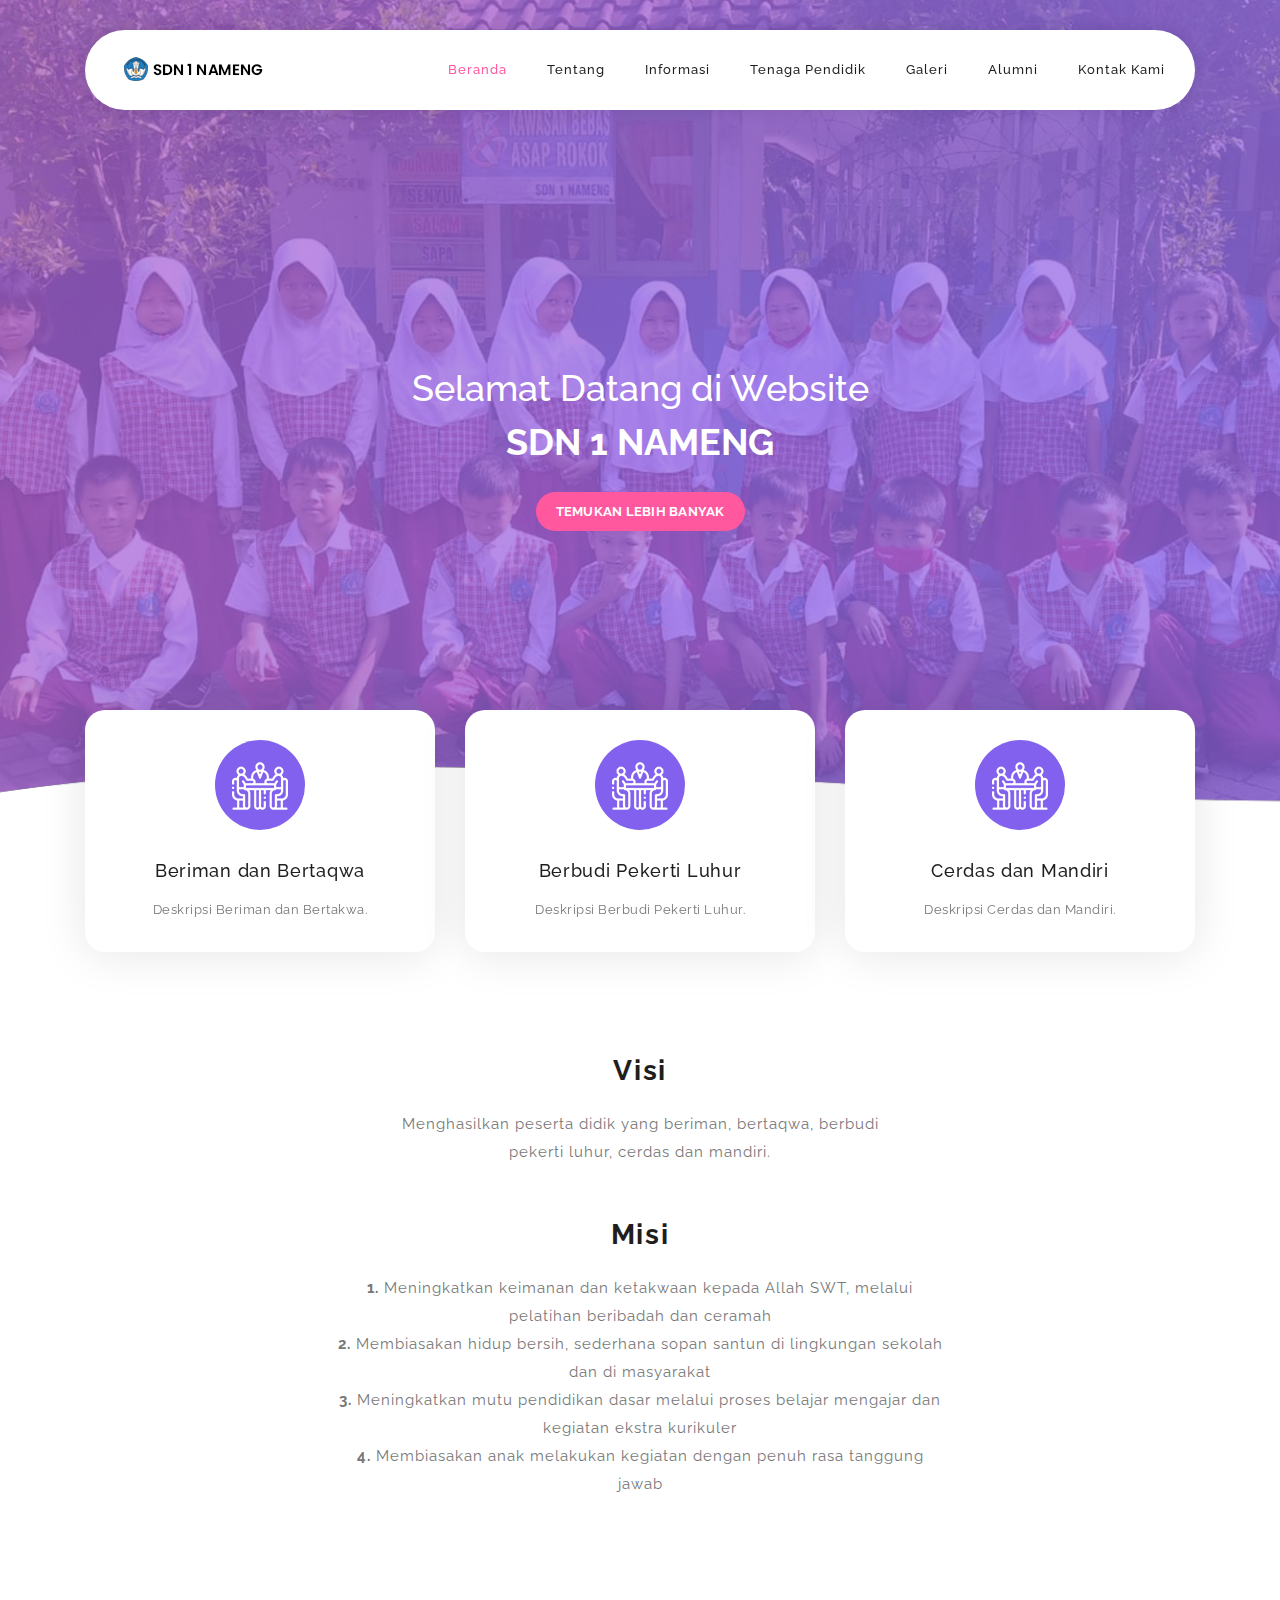
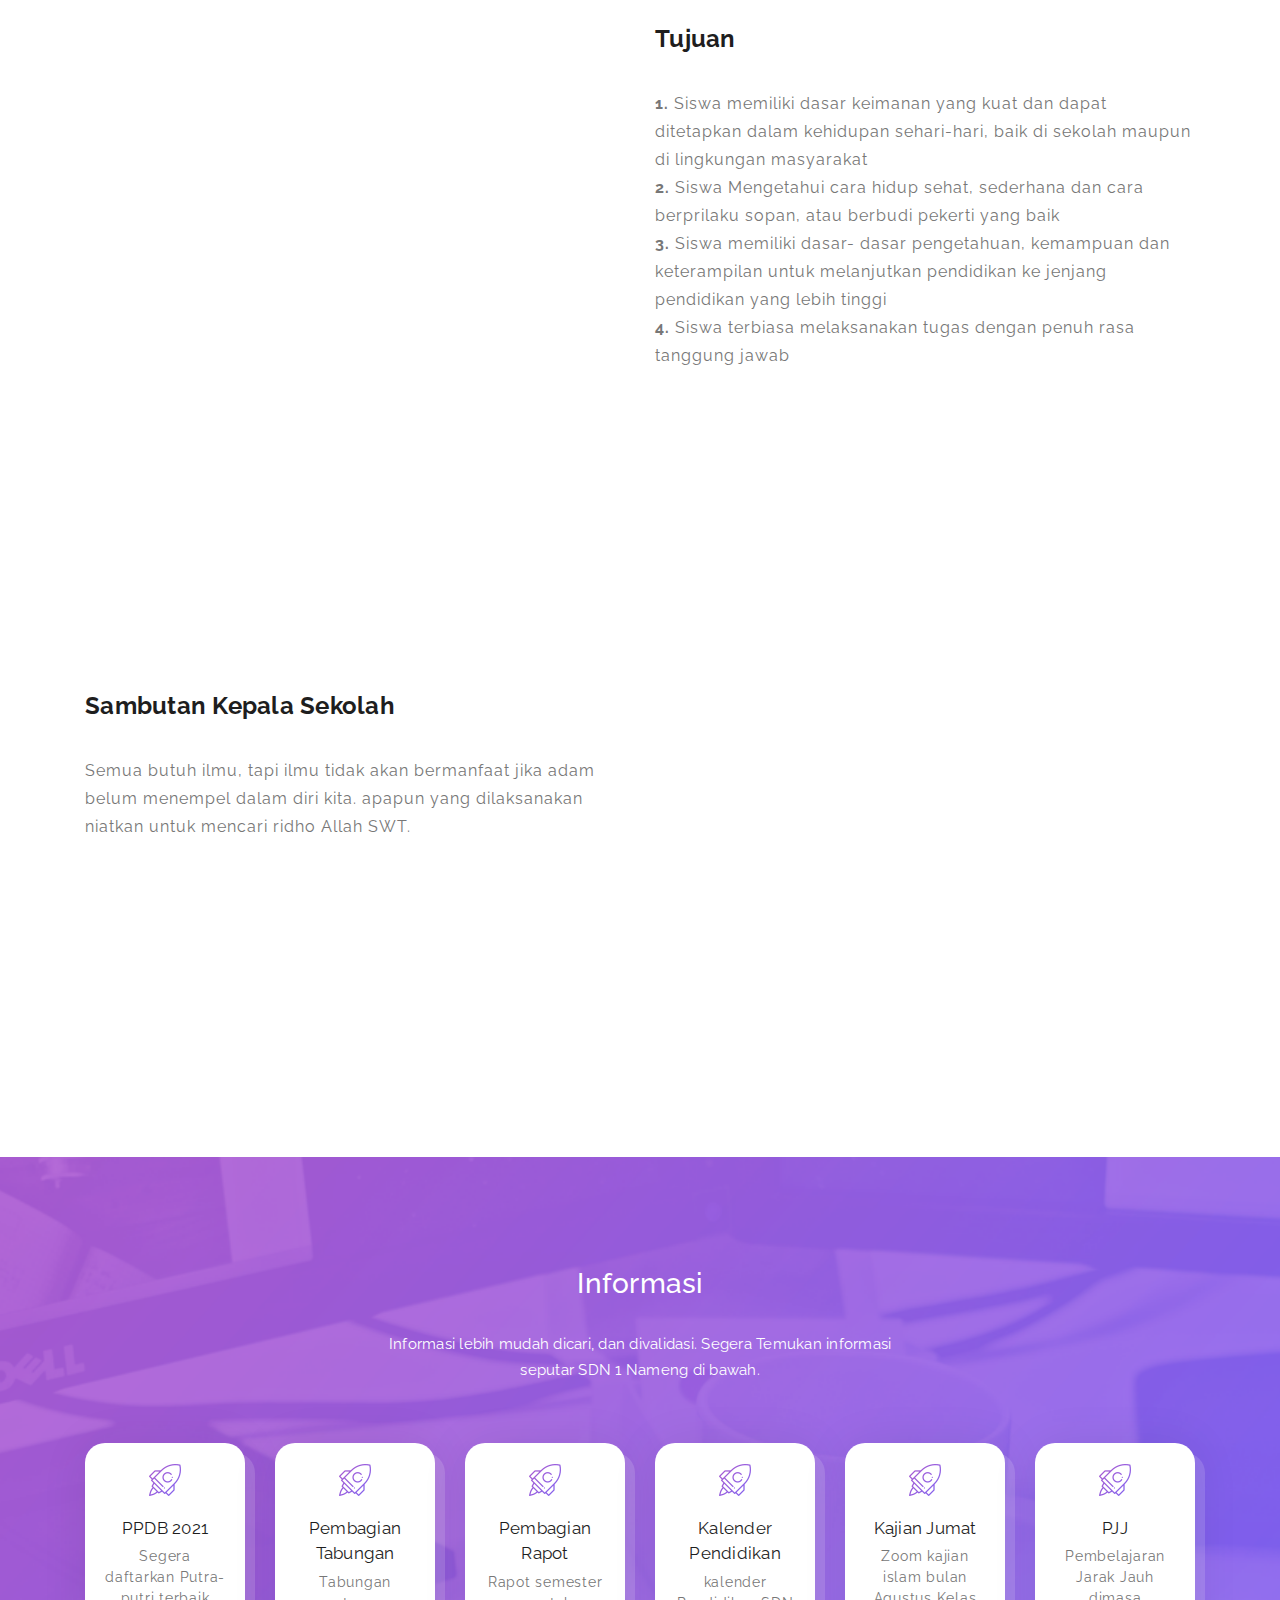
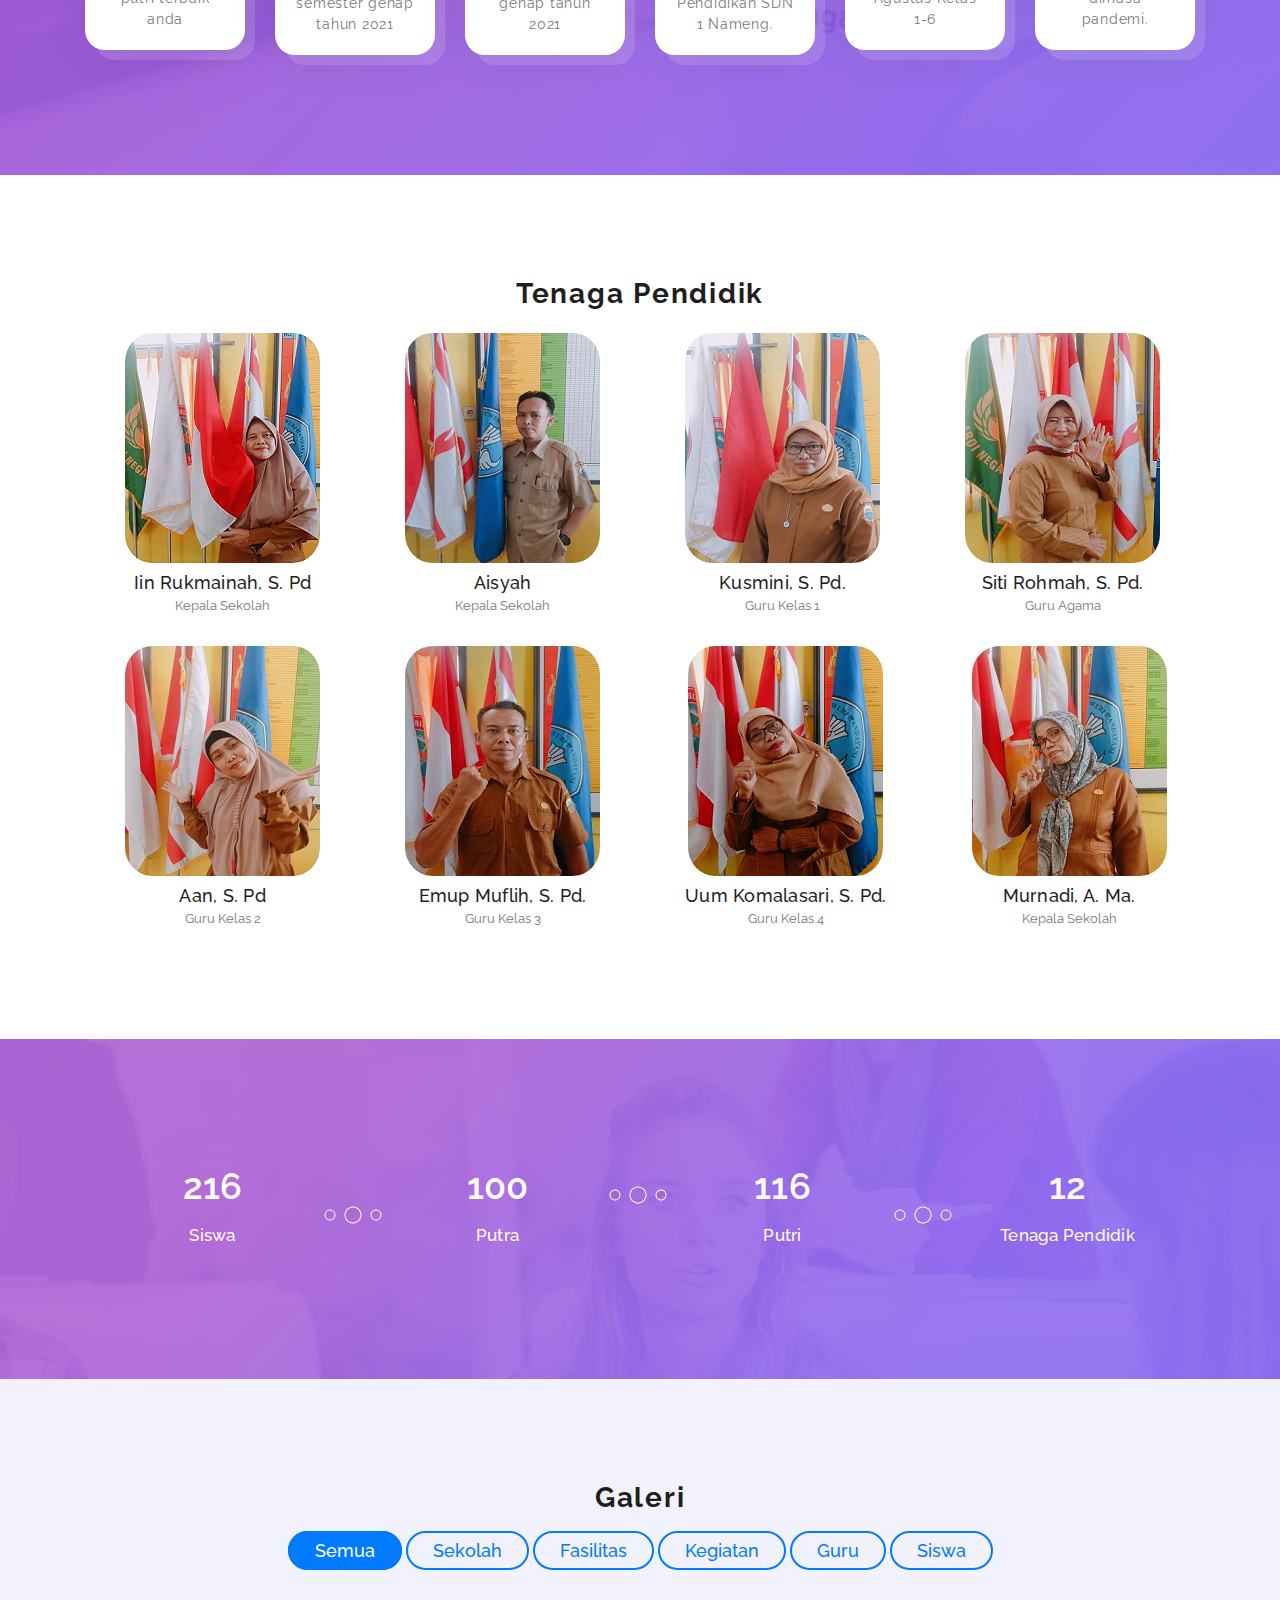
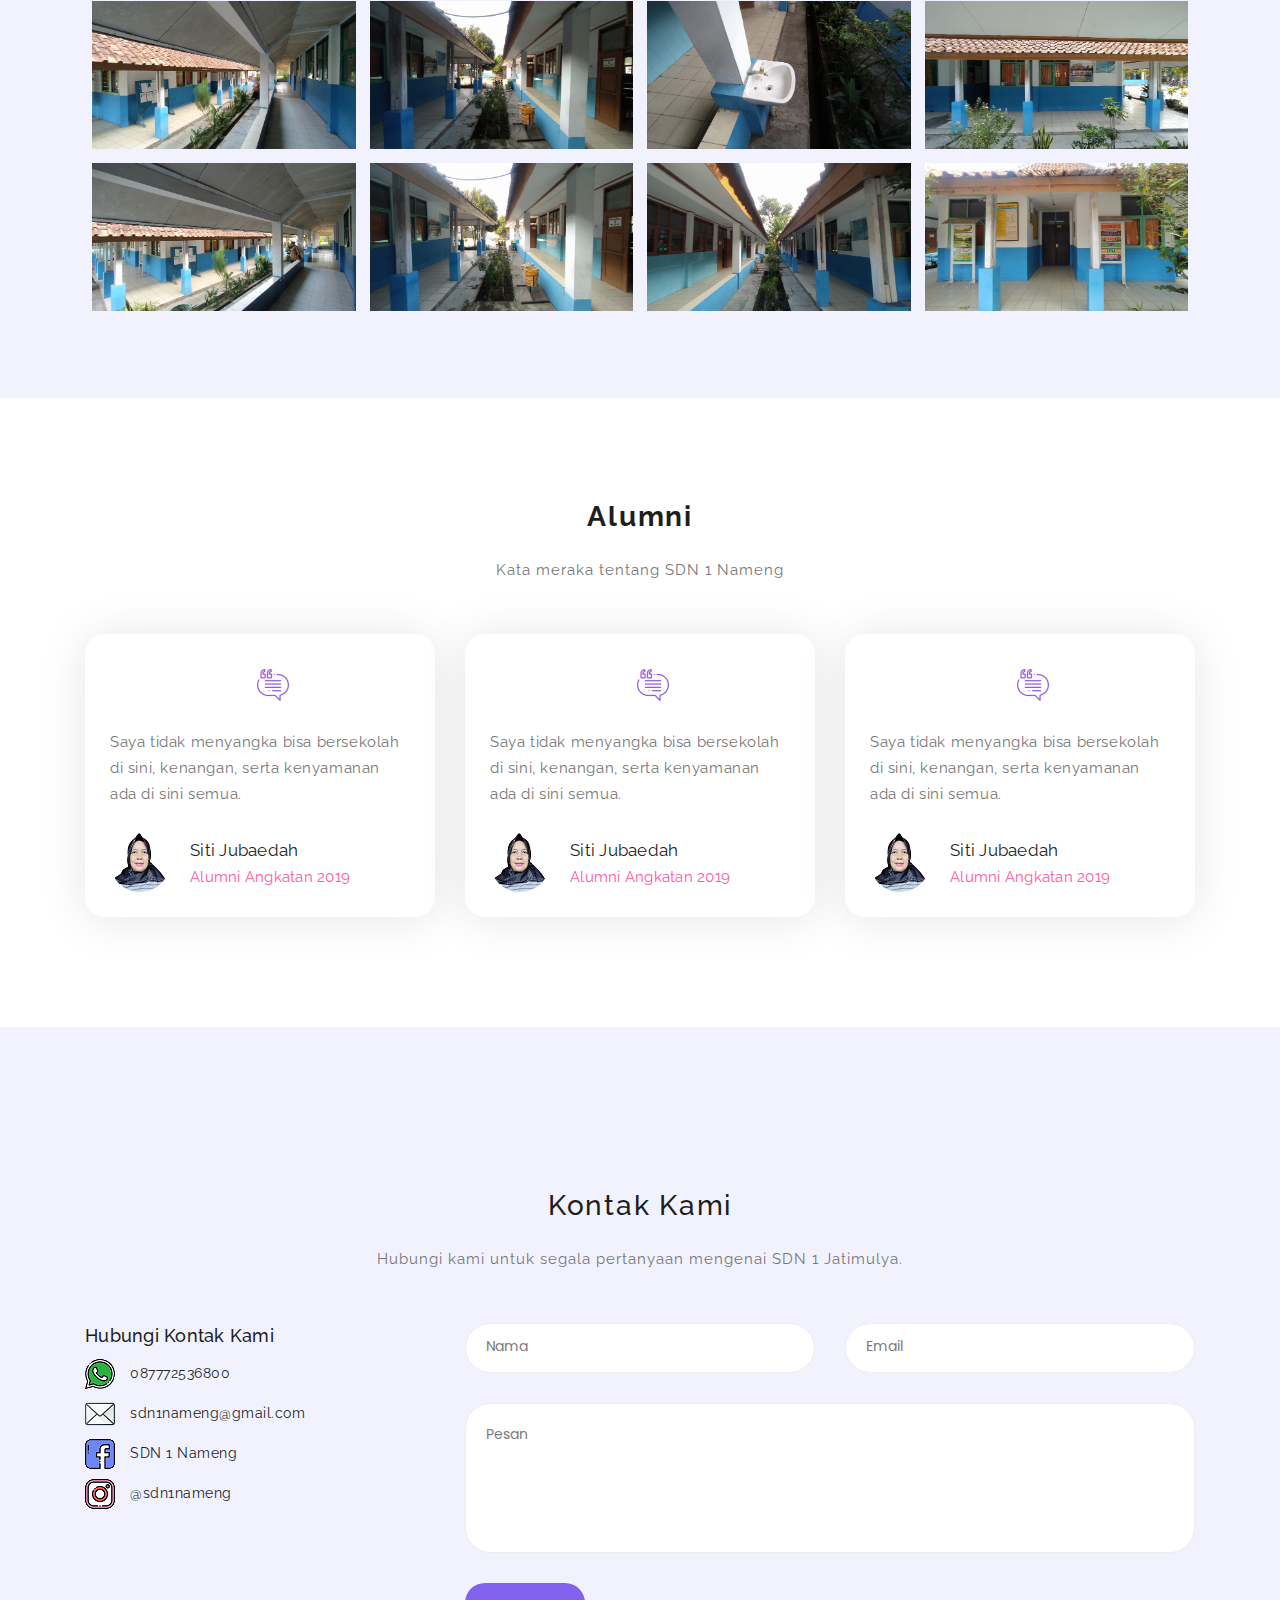
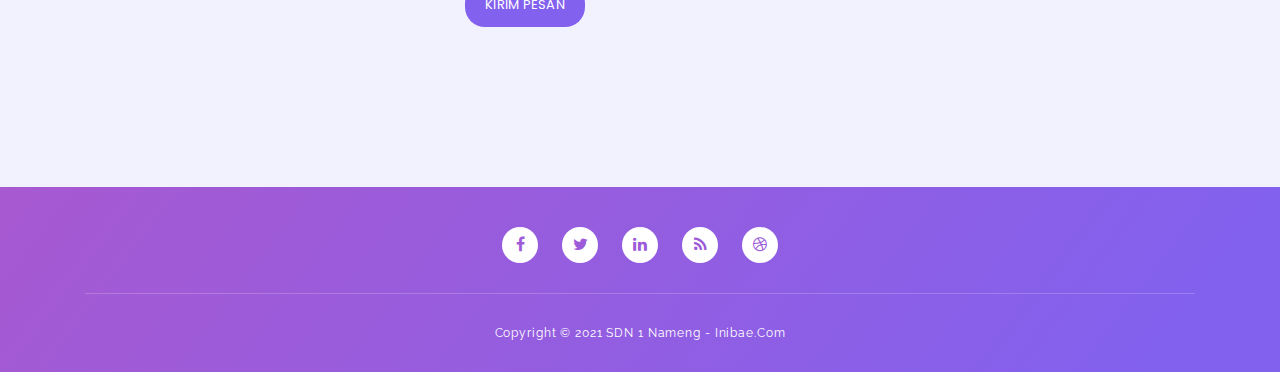
==== commit 6a65c615: "menghilangkan tagline" ====
--- a/index.html
+++ b/index.html
@@ -81,7 +81,7 @@
                 <div class="row">
                     <div class="offset-xl-3 col-xl-6 offset-lg-2 col-lg-8 col-md-12 col-sm-12">
                         <h1>Selamat Datang di Website<br><strong>SDN 1 NAMENG</strong></h1>
-                        <p>“Tut wuri handayani, Ing Ngarso Sung Tulodho, Ing Madyo Mangun Karso"</p>
+                        <!-- <p>“Tut wuri handayani, Ing Ngarso Sung Tulodho, Ing Madyo Mangun Karso"</p> -->
                         <a href="#features" class="main-button-slider"><strong>Temukan Lebih Banyak</strong></a>
                     </div>
                 </div>
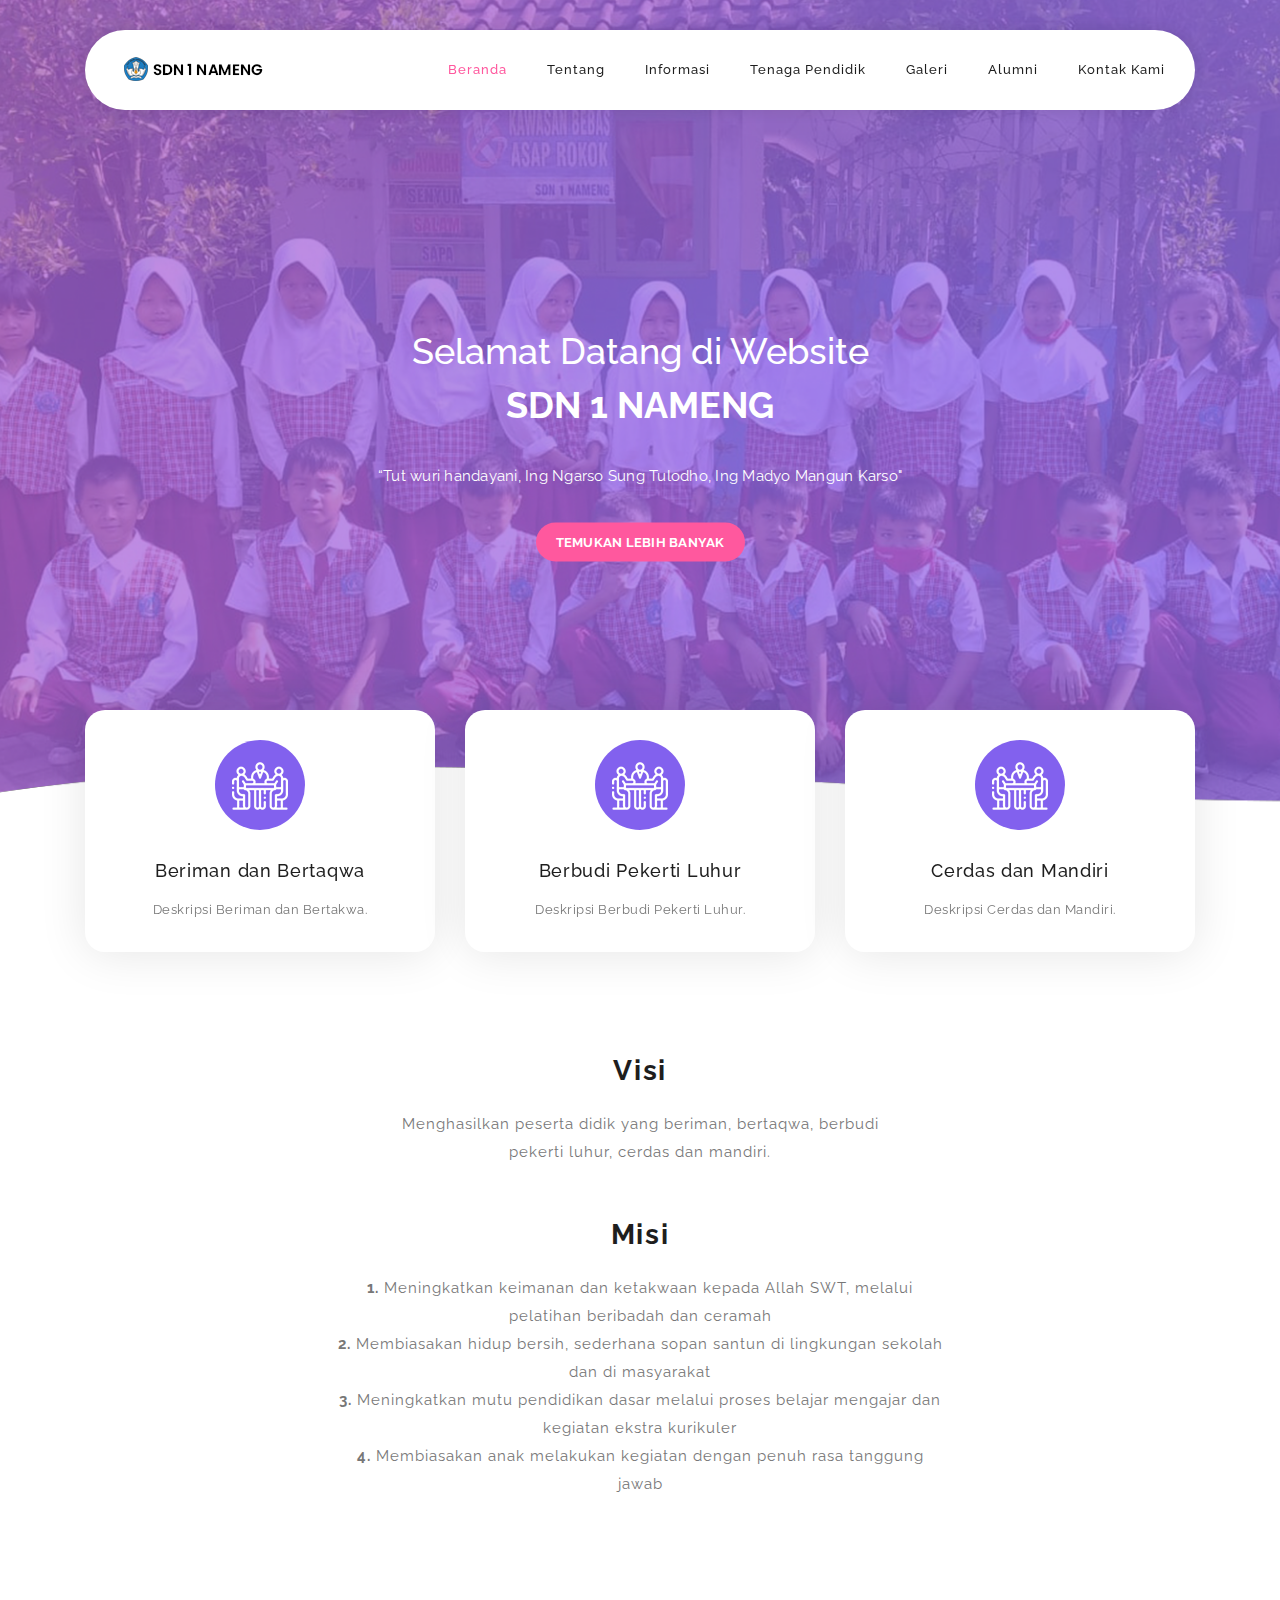
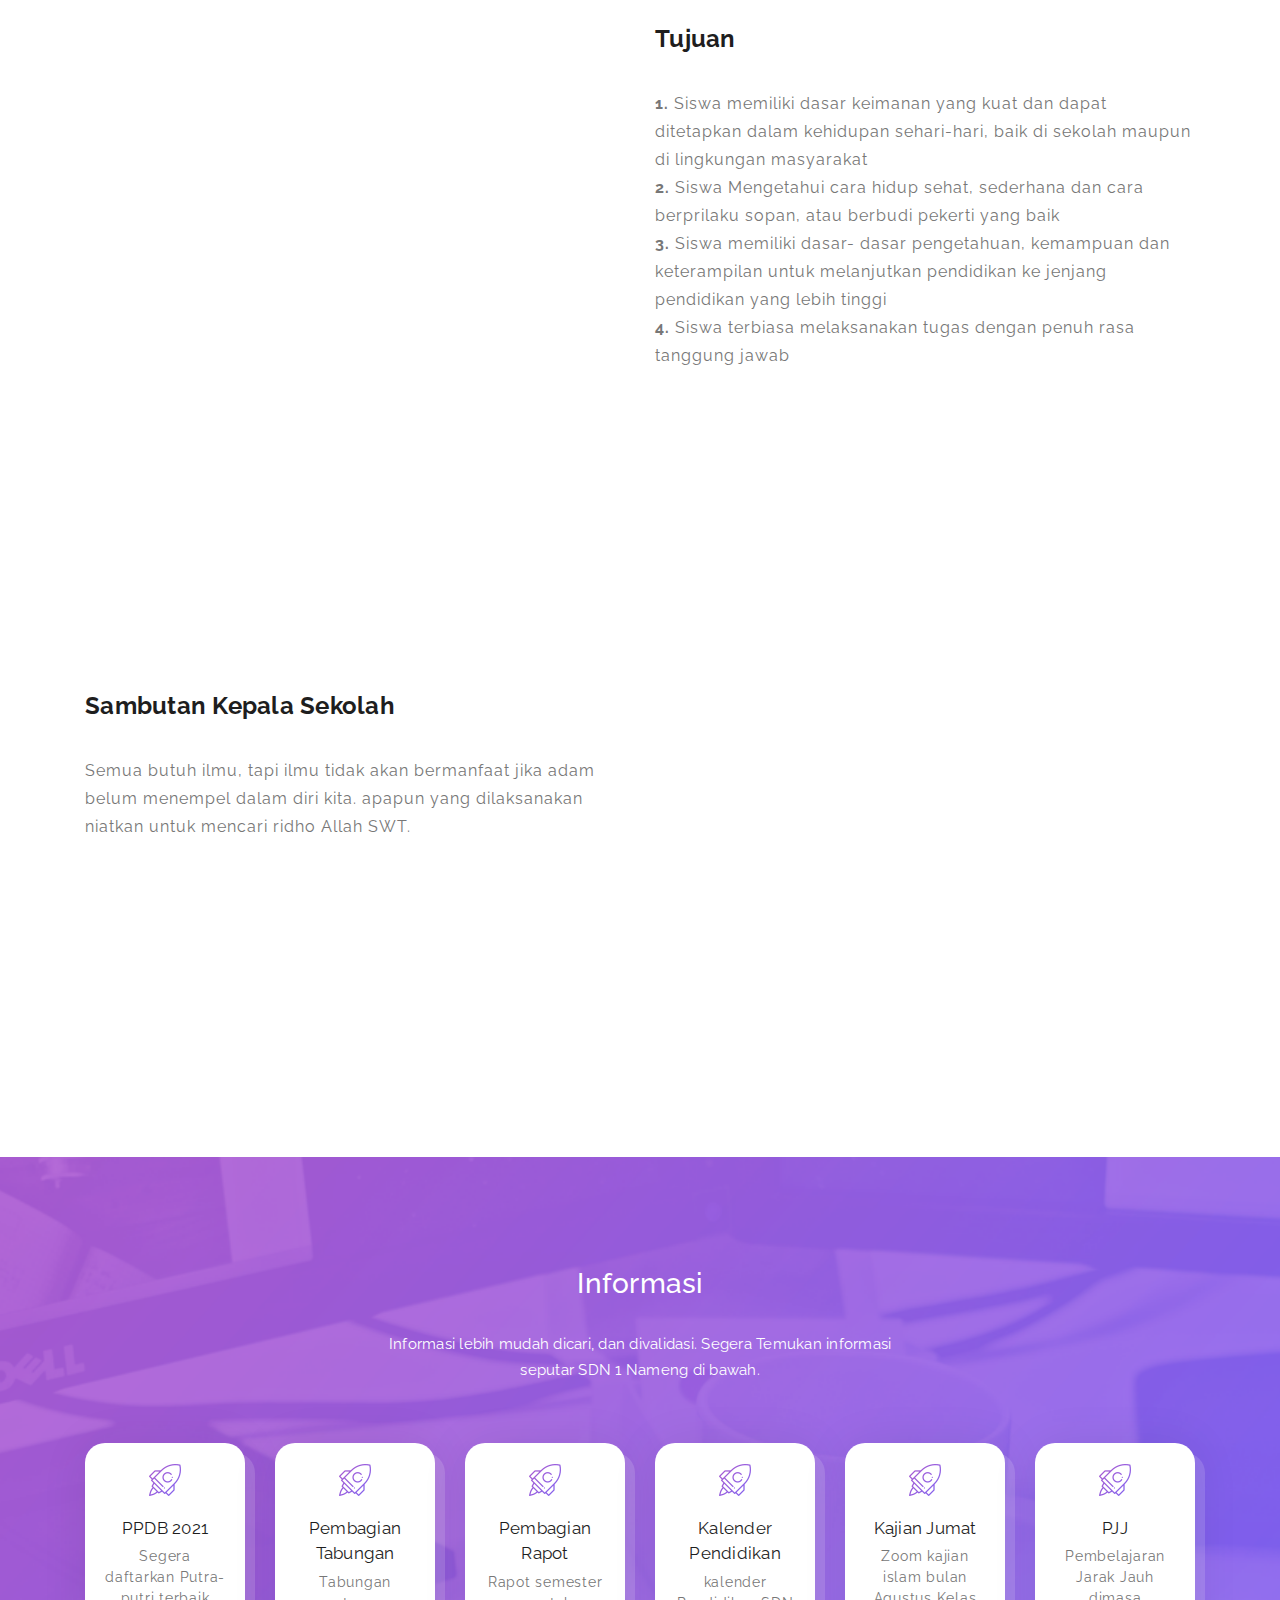
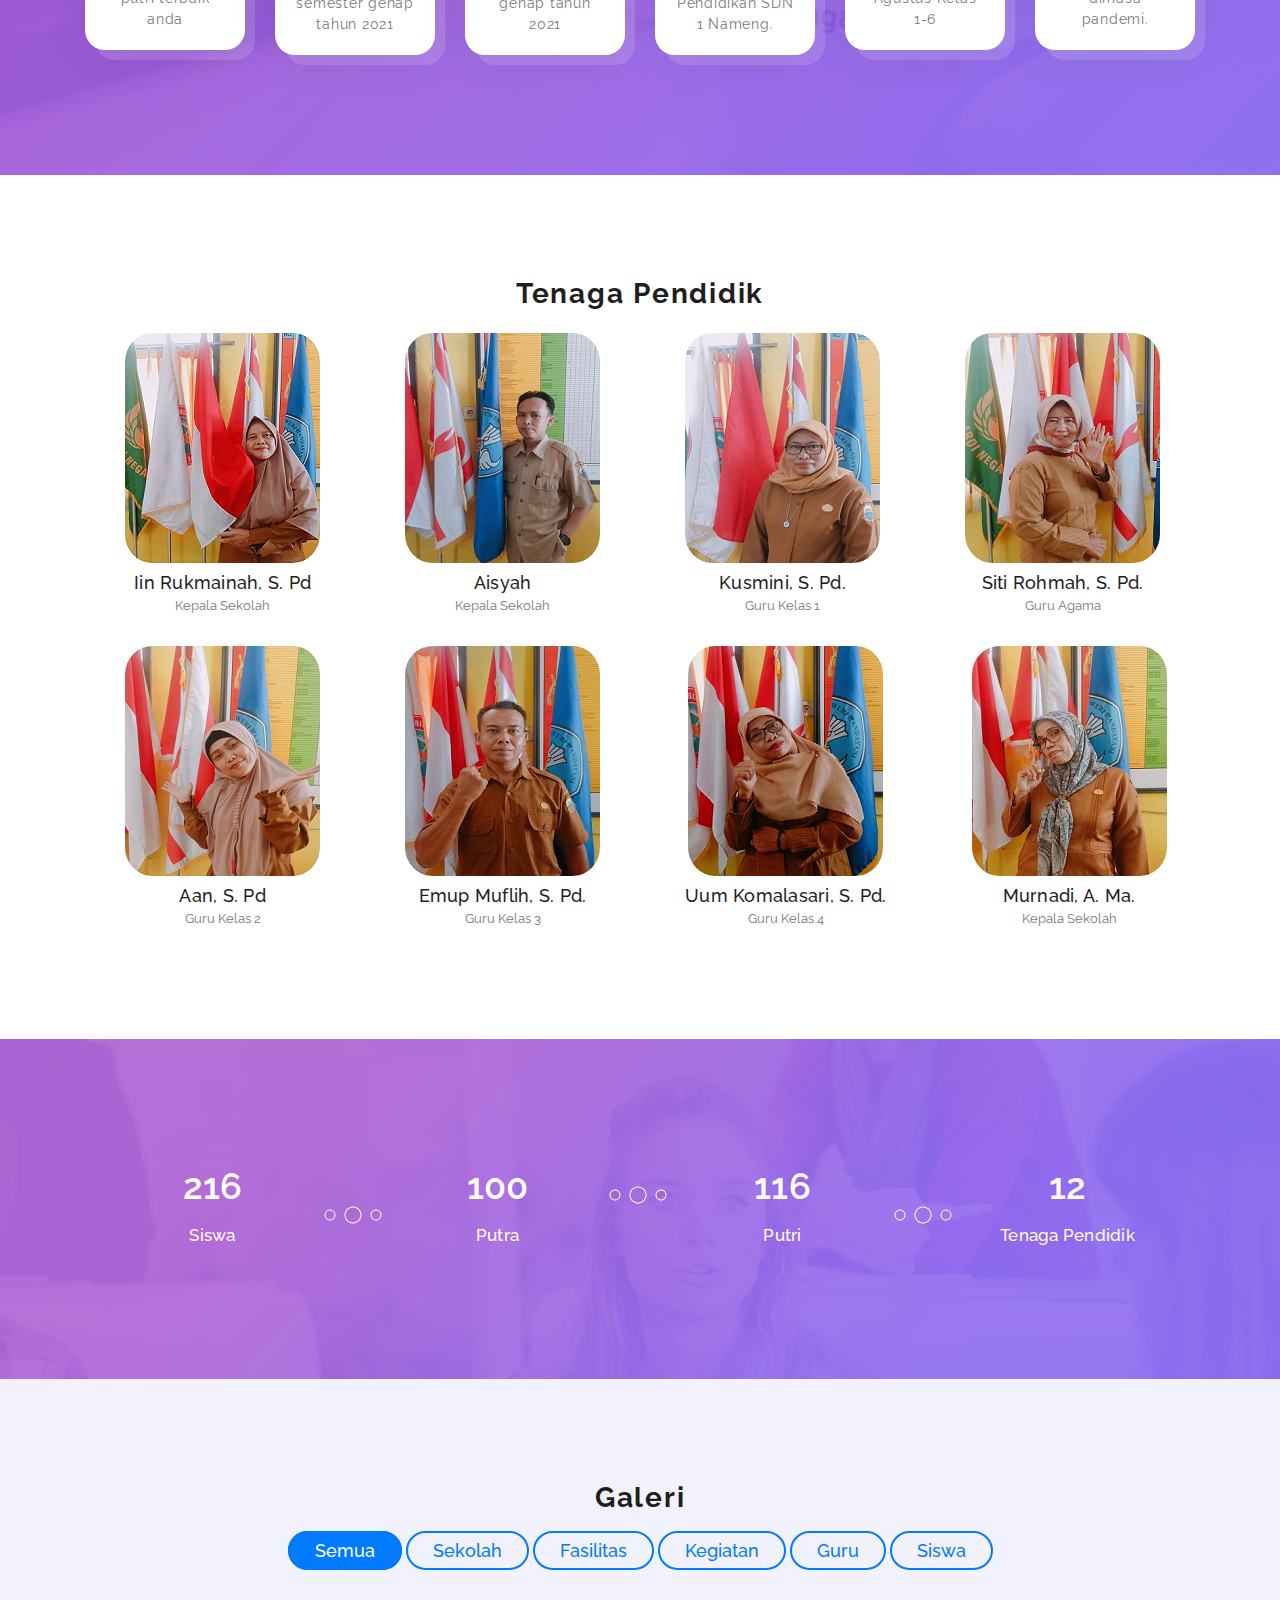
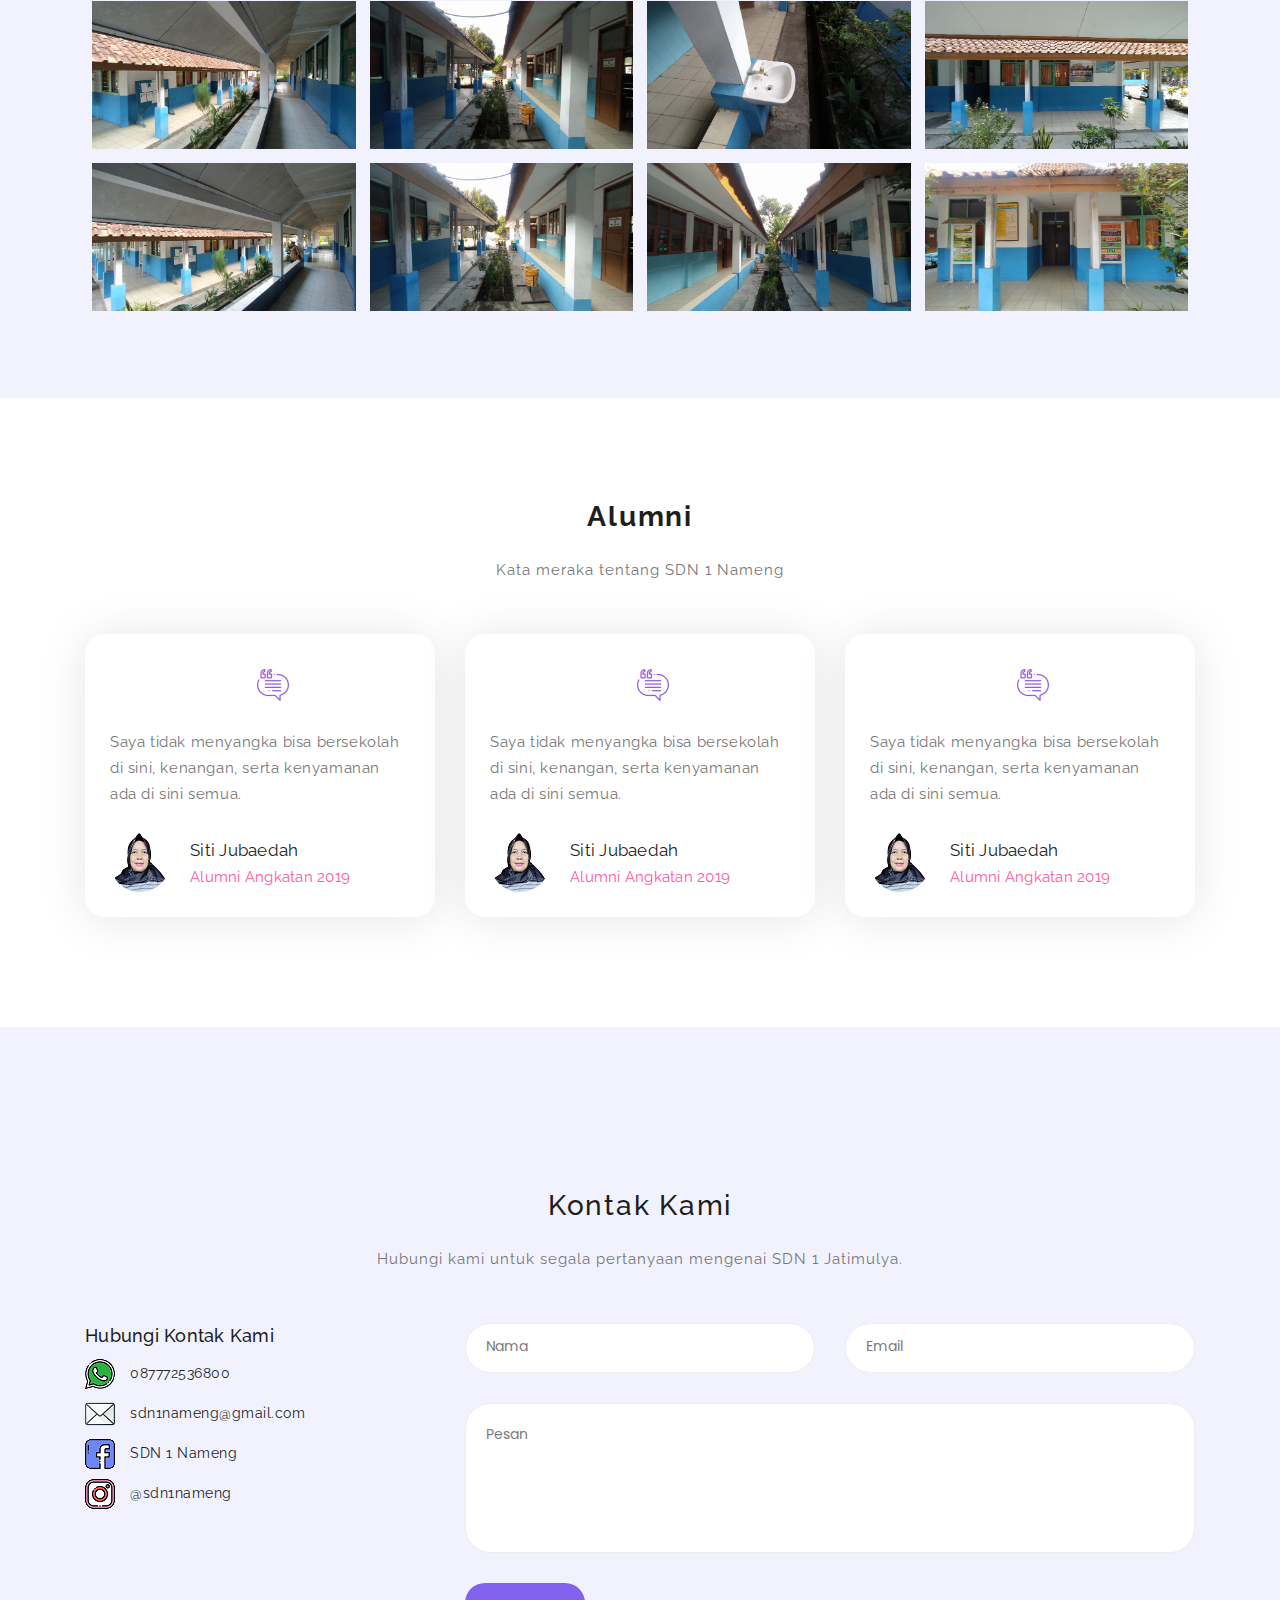
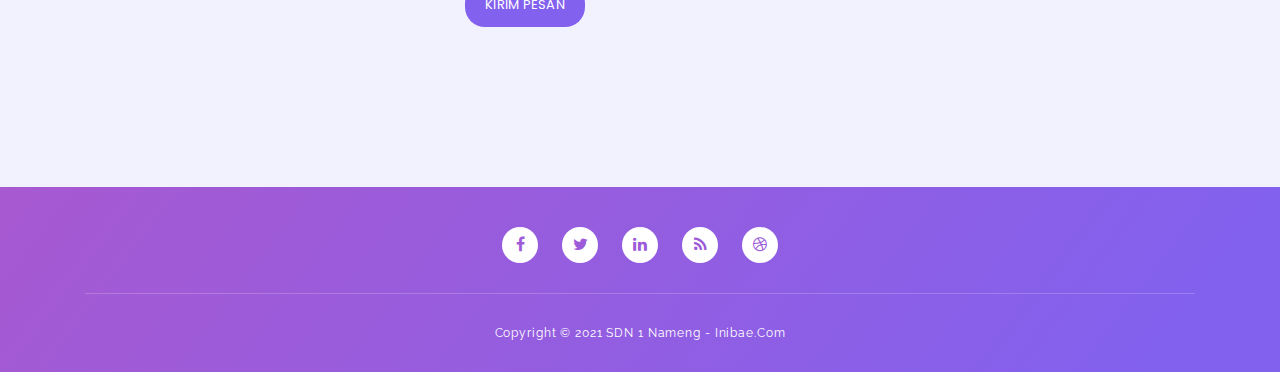
==== commit cd69e9ba: "mengembalikan tagline" ====
--- a/index.html
+++ b/index.html
@@ -81,7 +81,7 @@
                 <div class="row">
                     <div class="offset-xl-3 col-xl-6 offset-lg-2 col-lg-8 col-md-12 col-sm-12">
                         <h1>Selamat Datang di Website<br><strong>SDN 1 NAMENG</strong></h1>
-                        <!-- <p>“Tut wuri handayani, Ing Ngarso Sung Tulodho, Ing Madyo Mangun Karso"</p> -->
+                        <p>“Tut wuri handayani, Ing Ngarso Sung Tulodho, Ing Madyo Mangun Karso"</p>
                         <a href="#features" class="main-button-slider"><strong>Temukan Lebih Banyak</strong></a>
                     </div>
                 </div>
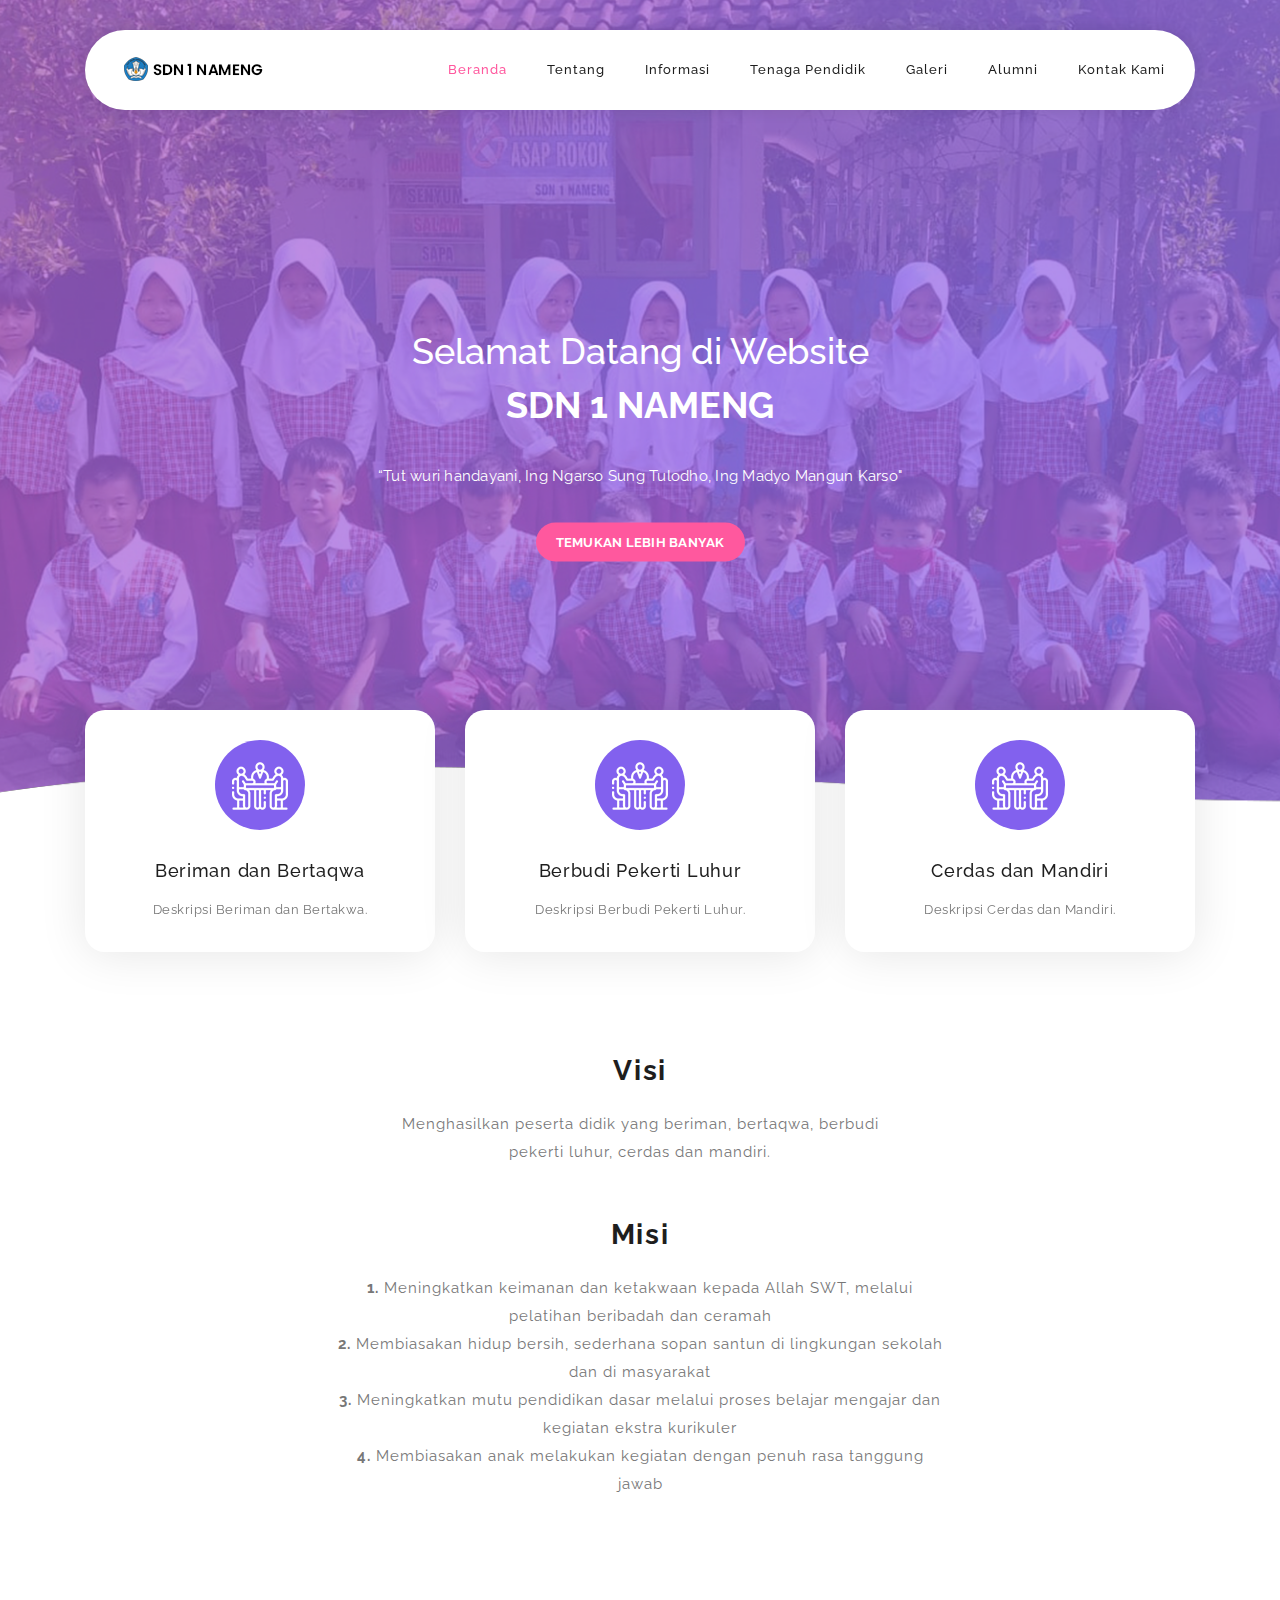
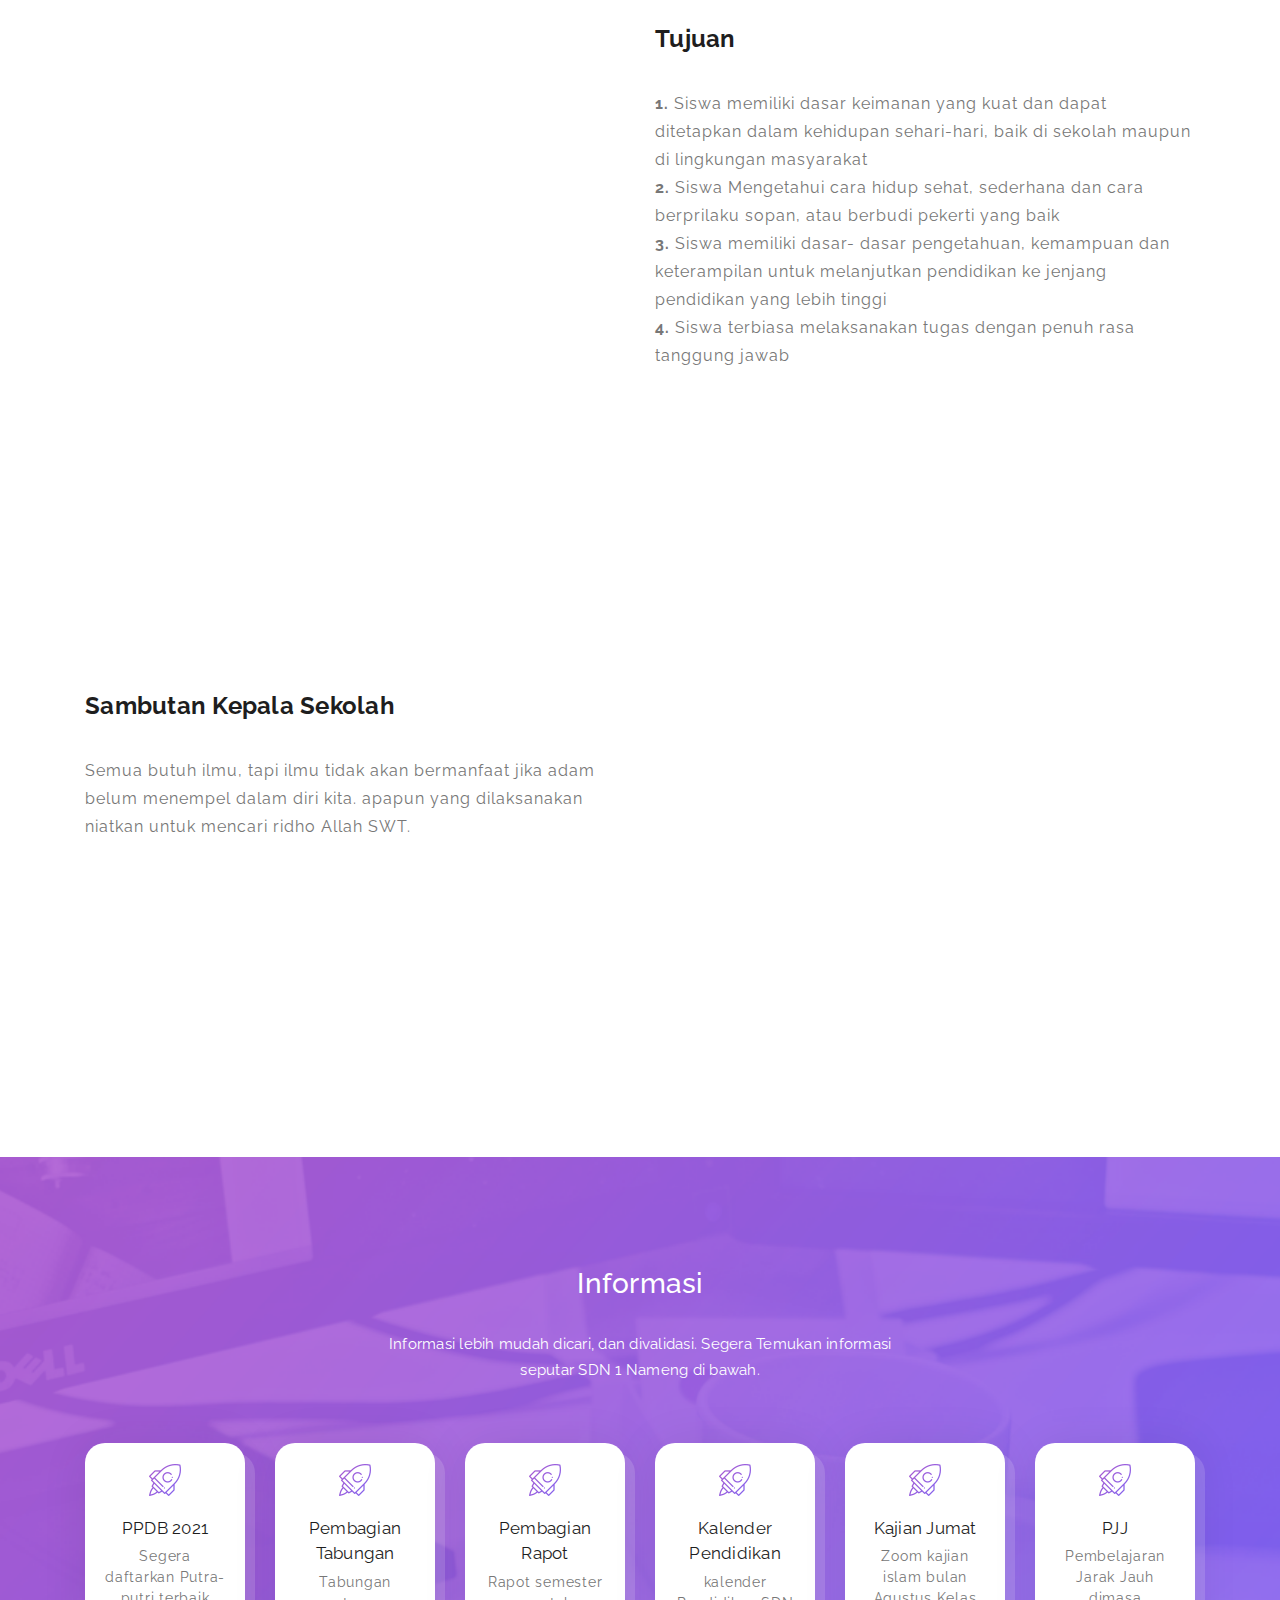
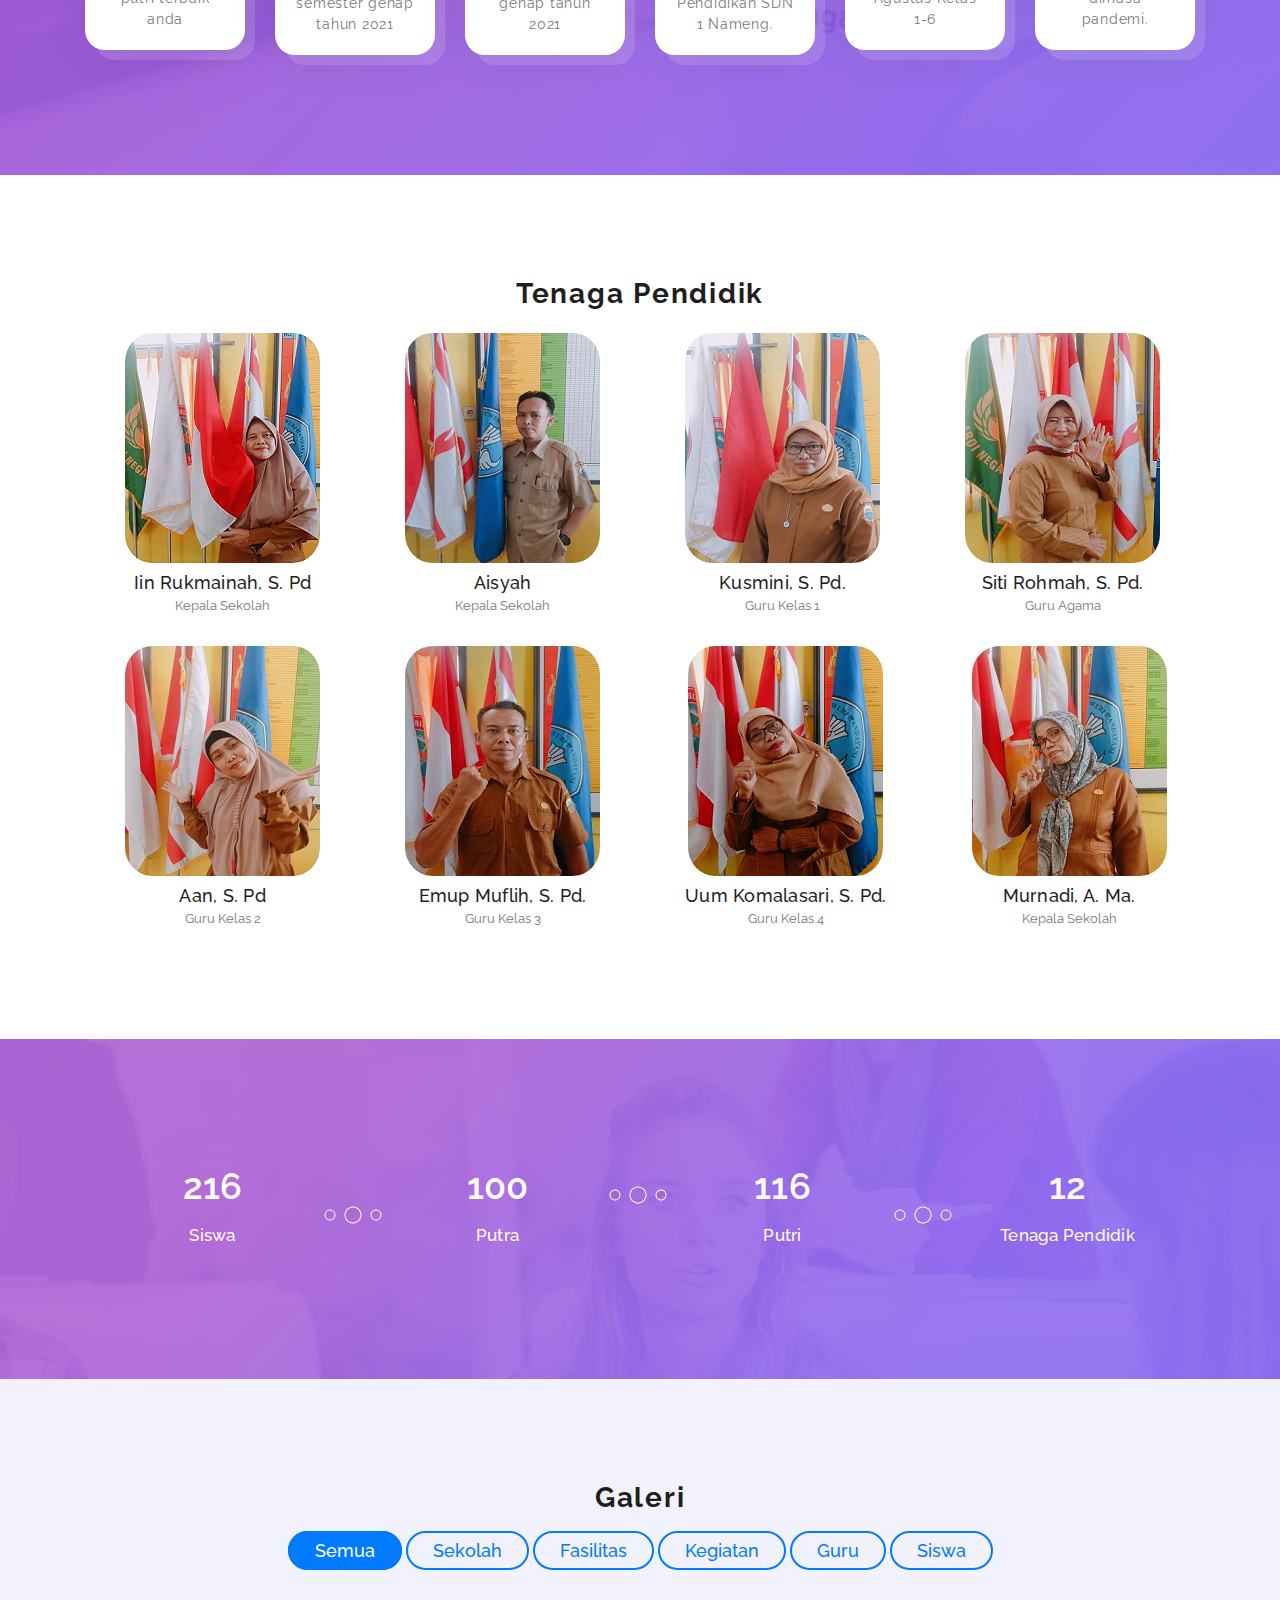
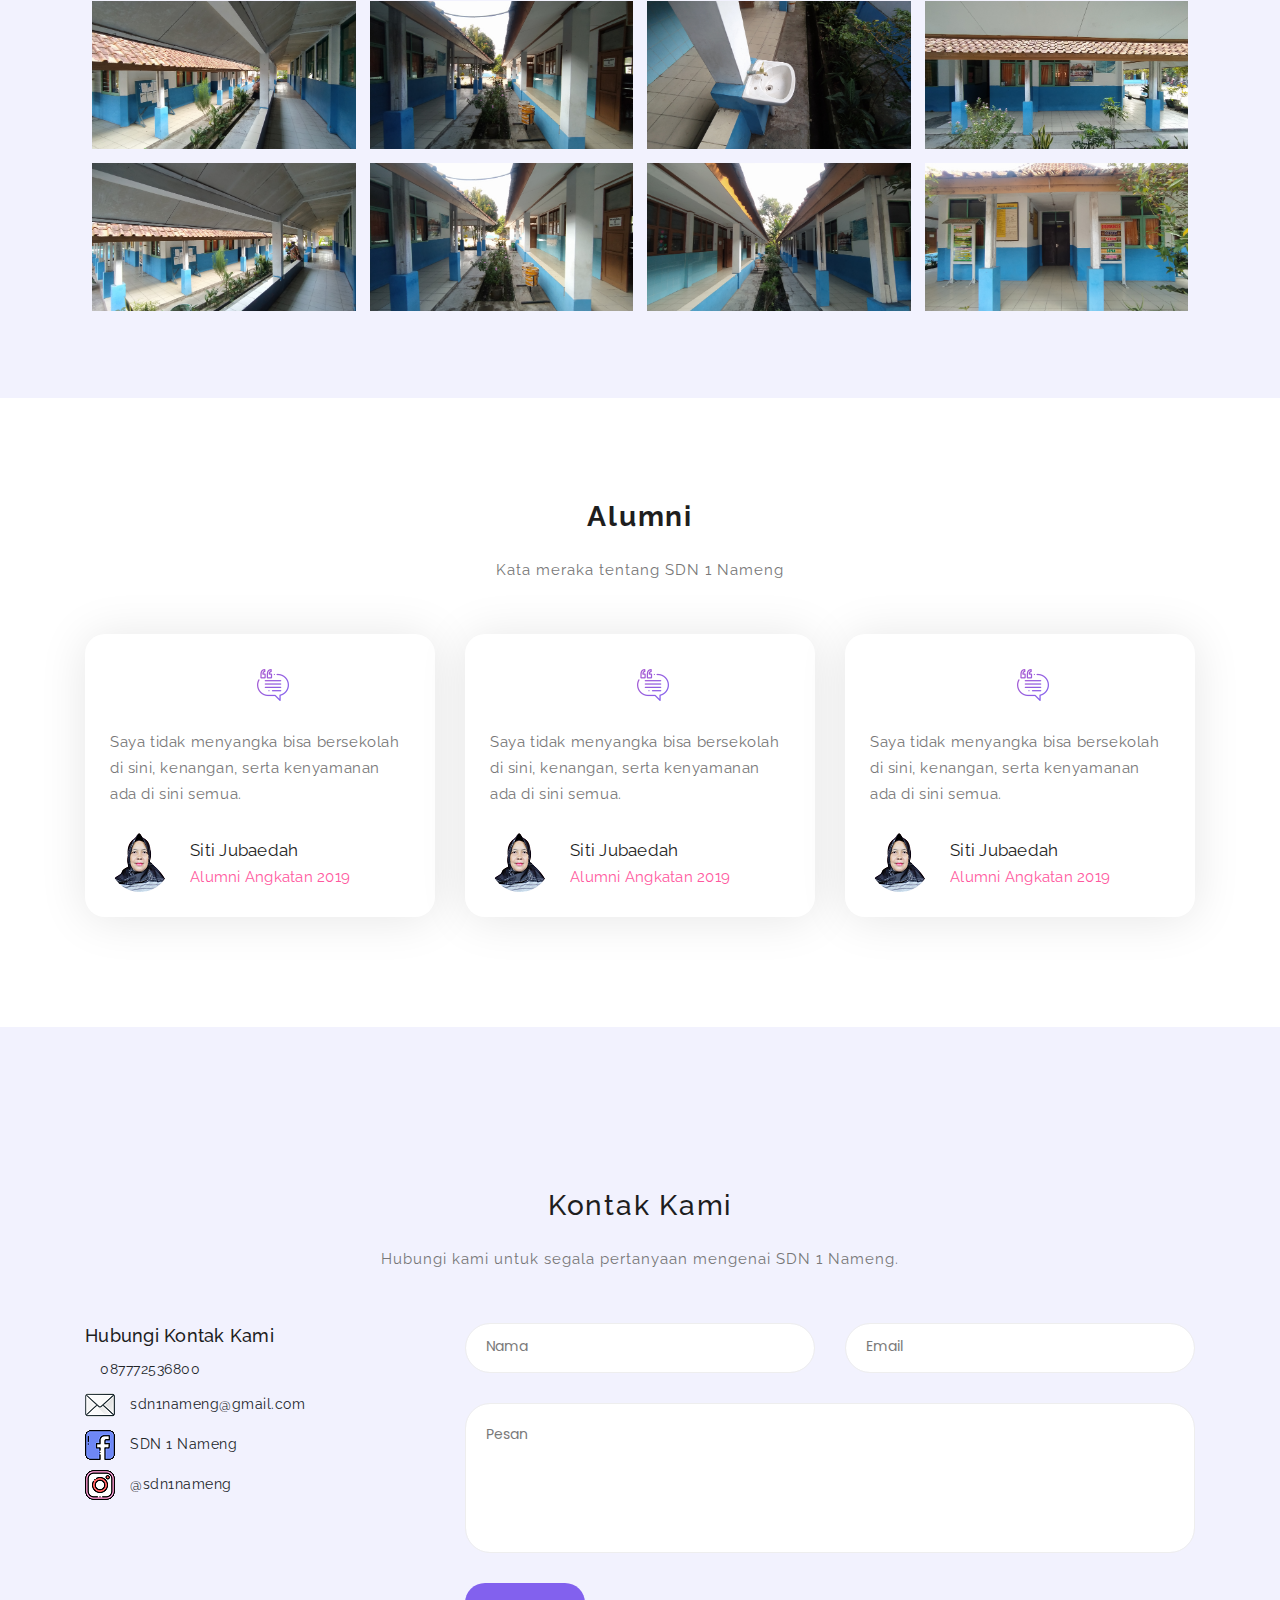
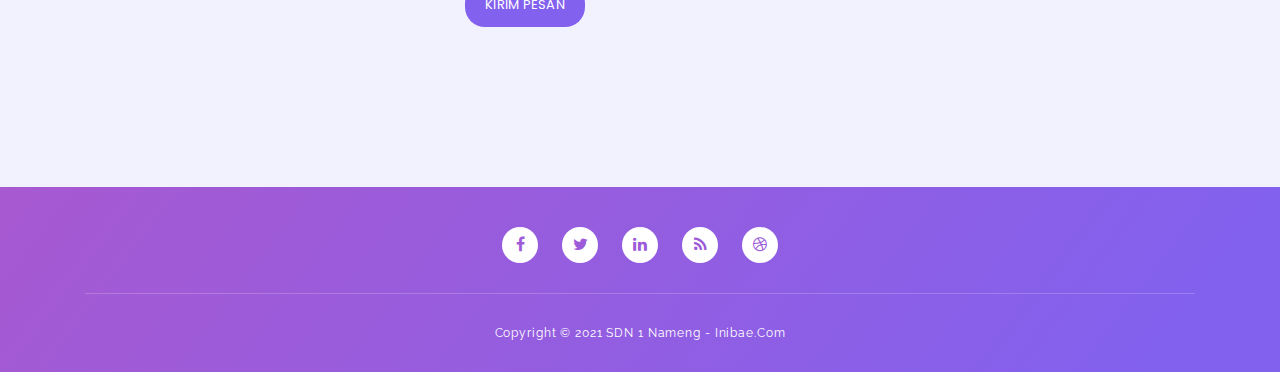
==== commit ffc10e2c: "ganti Jatimulya ke Nameng" ====
--- a/index.html
+++ b/index.html
@@ -587,7 +587,7 @@
                 </div>
                 <div class="offset-lg-3 col-lg-6">
                     <div class="center-text">
-                        <p>Hubungi kami untuk segala pertanyaan mengenai SDN 1 Jatimulya.</p>
+                        <p>Hubungi kami untuk segala pertanyaan mengenai SDN 1 Nameng.</p>
                     </div>
                 </div>
             </div>
@@ -601,7 +601,7 @@
                             <h5>Hubungi Kontak Kami</h5>
                         </div>
                         <ul class="contact-info">
-                            <li><img src="assets/images/contact-info-03.png" alt="">087772536800</li>
+                            <li><img src=s"assets/images/contact-info-03.png" alt="">087772536800</li>
                             <li><img src="assets/images/contact-info-04.png" alt="">sdn1nameng@gmail.com</li>
                             <li><img src="assets/images/contact-info-01.png" alt="">SDN 1 Nameng</li>
                             <li><img src="assets/images/contact-info-02.png" alt="">@sdn1nameng</li>
